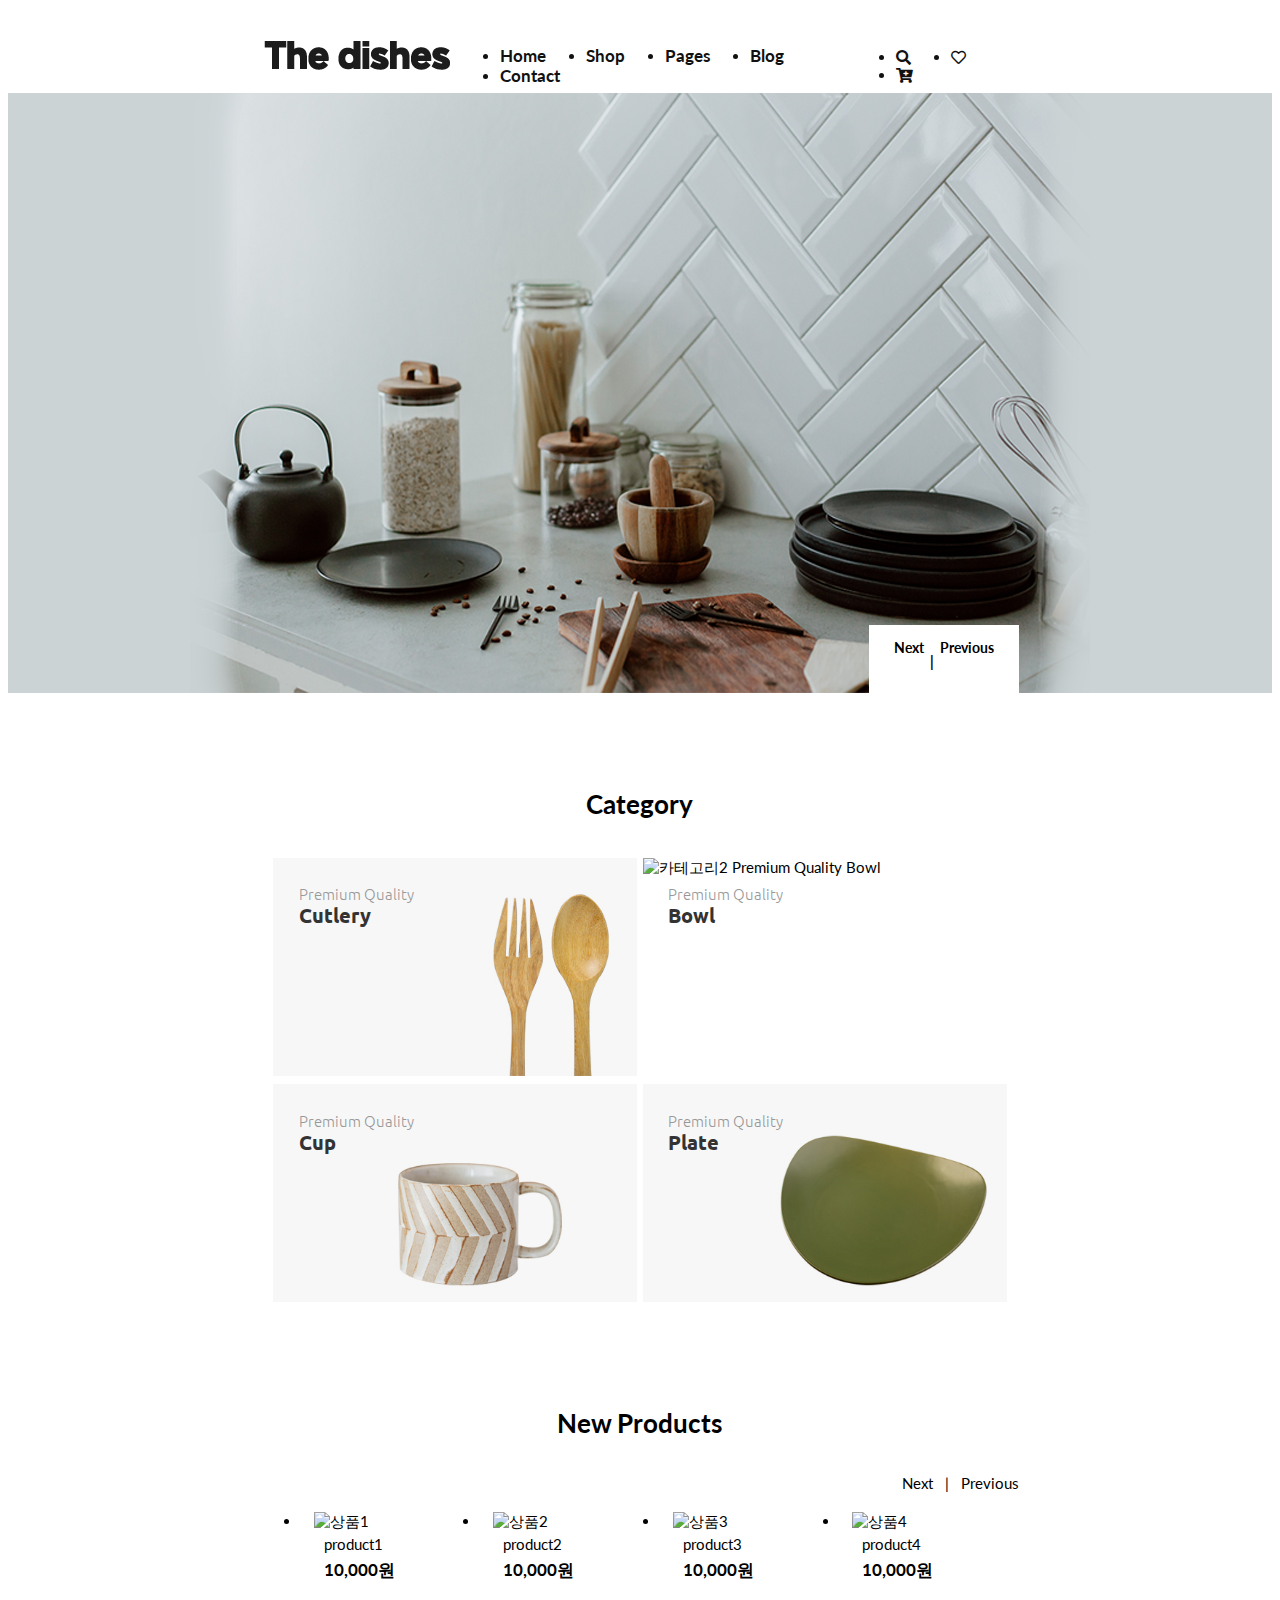
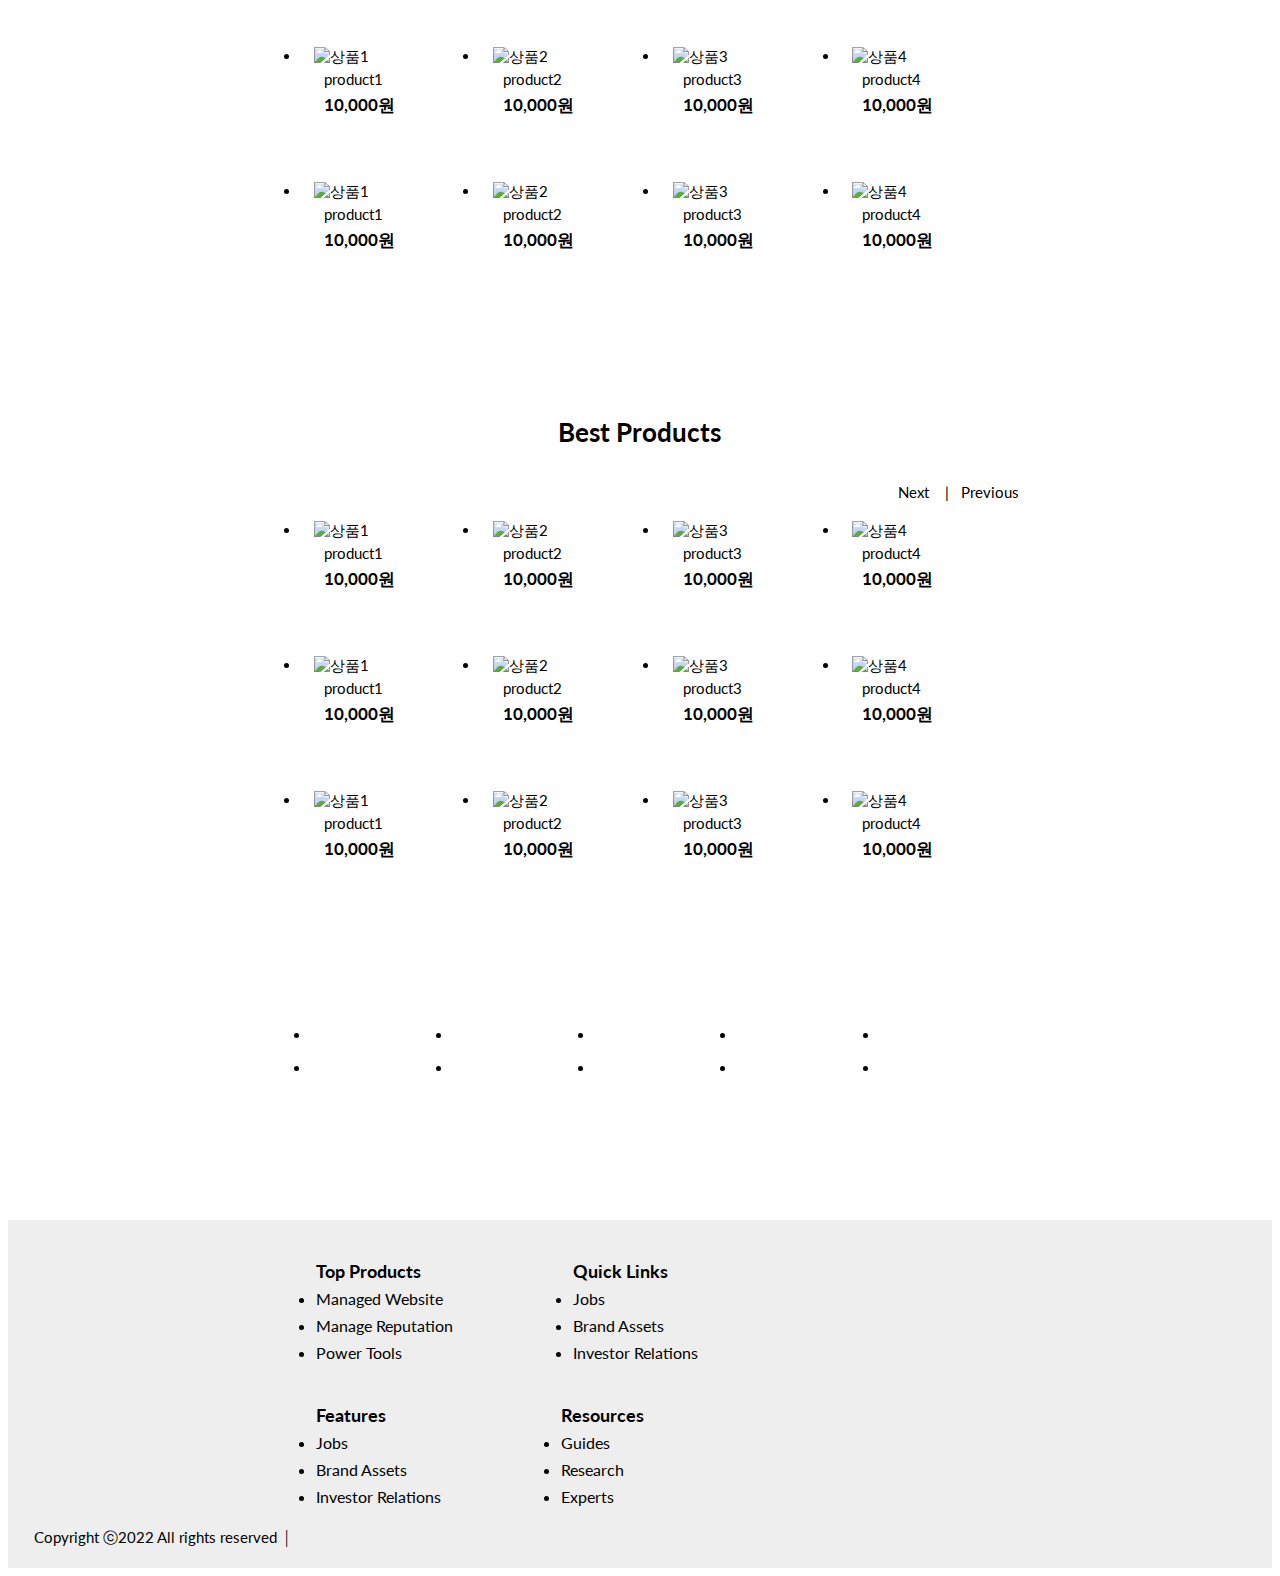
==== index.html @ d3e46806 "[22.03.15] index 페이지 display grid -> flex 변경 등" ====
<!DOCTYPE html>
<html lang="ko">

<head>
    <meta charset="UTF-8">
    <meta http-equiv="X-UA-Compatible" content="IE=edge">
    <meta name="viewport" content="width=device-width, initial-scale=1.0">
    <title>The dishes Mall</title>

    <!-- reset css -->
    <link rel="stylesheet" href="https://cdn.jsdelivr.net/npm/reset-css@5.0.1/reset.min.css">

    <!-- fontawesome -->
    <link rel="stylesheet" href="https://cdnjs.cloudflare.com/ajax/libs/font-awesome/5.8.2/css/all.min.css">

    <!-- custom css -->
    <link rel="stylesheet" href="/main.css">

</head>

<body>
    <div class="wrap">
        <!-- header -->
        <header>
            <div class="inner-header">
                <h1 class="logo">
                    <a href="#">
                        <img src="/image/Title_ex.png" alt="메인 로고 이미지">
                    </a>
                </h1>

                <!-- 메인 네비게이션바 -->
                <nav class="gnb">
                    <ul>
                        <li><a href="#">Home</a></li>
                        <li><a href="#">Shop</a></li>
                        <li><a href="#">Pages</a></li>
                        <li><a href="#">Blog</a></li>
                        <li><a href="#">Contact</a></li>
                    </ul>
                </nav>

                <!-- 검색/찜/장바구니 -->
                <nav class="tnb">
                    <ul>
                        <li>
                            <form action="/search" class="searchss">
                                <label>
                                    <span class="lnr lnr-magnifier"></span>
                                    <input type="text" placeholder="검색어를 입력하세요" id="search">
                                    <i class="fas fa-search"></i>
                                </label>
                            </form>
                        </li>
                        <li><a href="#"><i class="far fa-heart"></i></a></li>
                        <li><a href="#"><i class="fas fa-cart-plus"></i></a></li>
                    </ul>
                </nav>
            </div>
        </header>
        <!-- //header -->

        <!-- section content container -->
        <section class="container">

            <!-- section content > main banner -->
            <!-- 메인 배너 자리 -->
            <section id="main-banner-container">
                <div class="main-banner-img">
                    <a href="#">
                        <img src="./image/banner1.png" alt="메인배너이미지1">
                        <div class="banner-text">
                            <p>Green Spring</p>
                        </div>
                    </a>
                </div>
                <div class="main-banner-img">
                    <a href="#">
                        <img src="./image/banner2.png" alt="메인배너이미지2">
                        <div class="banner-text">
                            <p>부엌 정리</p>
                        </div>
                    </a>
                </div>
                <div class="click-next-pre">
                    <a href="#">Next</a>
                    <p>&nbsp;&nbsp;|&nbsp;&nbsp;</p>
                    <a href="#">Previous</a>
                </div>
            </section>
            <!-- //section content > main banner -->



            <!-- section content > category -->
            <!-- 카테고리 이미지 영역 -->
            <section id="category" class="common-style">
                <div class="section-title">Category</div>
                <div class="products">
                    <a href="#" class="category-link one">
                        <img src="/image/Cate_Cutlery.jpg" alt="카테고리1 Premium Quality Cutlery">
                        <div class="box-info">
                            <span class="pq-text">Premium Quality</span>
                            <span class="category-nm">Cutlery</span>
                        </div>
                    </a>
                    <a href="#" class="category-link two">
                        <img src="/image/Cate_bowl.jpg" alt="카테고리2 Premium Quality Bowl">
                        <div class="box-info">
                            <span class="pq-text">Premium Quality</span>
                            <span class="category-nm">Bowl</span>
                        </div>
                    </a>
                    <a href="#" class="category-link three">
                        <img src="/image/Cate_Cup.jpg" alt="카테고리3 Premium Quality Cup">
                        <div class="box-info">
                            <span class="pq-text">Premium Quality</span>
                            <span class="category-nm">Cup</span>
                        </div>
                    </a>
                    <a href="#" class="category-link four">
                        <img src="/image/Cate_Plate.jpg" alt="카테고리4 Premium Quality Plate">
                        <div class="box-info">
                            <span class="pq-text">Premium Quality</span>
                            <span class="category-nm">Plate</span>
                        </div>
                    </a>
                </div>
            </section>
            <!-- //section content > category -->


            <!-- section content > new product -->
            <!-- 새 상품 정렬 (4개상품 한 줄로 노출) -->
            <section id="new-products" class="common-style product-list-section">
                <div class="section-title">New Products</div>
                <div class="click-more">
                    <a href="#">Next</a>&ensp; | &ensp;<a href="#">Previous</a>
                </div>
                <ul class="products-list">
                    <li class="product">
                        <a href="#">
                            <img src="http://via.placeholder.com/230" alt="상품1">
                            <div class="box-info">
                                <span class="pd_nm">product1</span>
                                <span class="pd_price">10,000원</span>
                            </div>
                        </a>
                    </li>
                    <li class="product">
                        <a href="#">
                            <img src="http://via.placeholder.com/230" alt="상품2">
                            <div class="box-info">
                                <span class="pd_nm" class="pd_nm">product2</span>
                                <span class="pd_price">10,000원</span>
                            </div>
                        </a>
                    </li>
                    <li class="product">
                        <a href="#">
                            <img src="http://via.placeholder.com/230" alt="상품3">
                            <div class="box-info">
                                <span class="pd_nm">product3</span>
                                <span class="pd_price">10,000원</span>
                            </div>
                        </a>
                    </li>
                    <li class="product">
                        <a href="#">
                            <img src="http://via.placeholder.com/230" alt="상품4">
                            <div class="box-info">
                                <span class="pd_nm">product4</span>
                                <span class="pd_price">10,000원</span>
                            </div>
                        </a>
                    </li>
                    <li class="product">
                        <a href="#">
                            <img src="http://via.placeholder.com/230" alt="상품1">
                            <div class="box-info">
                                <span class="pd_nm">product1</span>
                                <span class="pd_price">10,000원</span>
                            </div>
                        </a>
                    </li>
                    <li class="product">
                        <a href="#">
                            <img src="http://via.placeholder.com/230" alt="상품2">
                            <div class="box-info">
                                <span class="pd_nm" class="pd_nm">product2</span>
                                <span class="pd_price">10,000원</span>
                            </div>
                        </a>
                    </li>
                    <li class="product">
                        <a href="#">
                            <img src="http://via.placeholder.com/230" alt="상품3">
                            <div class="box-info">
                                <span class="pd_nm">product3</span>
                                <span class="pd_price">10,000원</span>
                            </div>
                        </a>
                    </li>
                    <li class="product">
                        <a href="#">
                            <img src="http://via.placeholder.com/230" alt="상품4">
                            <div class="box-info">
                                <span class="pd_nm">product4</span>
                                <span class="pd_price">10,000원</span>
                            </div>
                        </a>
                    </li>
                    <li class="product">
                        <a href="#">
                            <img src="http://via.placeholder.com/230" alt="상품1">
                            <div class="box-info">
                                <span class="pd_nm">product1</span>
                                <span class="pd_price">10,000원</span>
                            </div>
                        </a>
                    </li>
                    <li class="product">
                        <a href="#">
                            <img src="http://via.placeholder.com/230" alt="상품2">
                            <div class="box-info">
                                <span class="pd_nm" class="pd_nm">product2</span>
                                <span class="pd_price">10,000원</span>
                            </div>
                        </a>
                    </li>
                    <li class="product">
                        <a href="#">
                            <img src="http://via.placeholder.com/230" alt="상품3">
                            <div class="box-info">
                                <span class="pd_nm">product3</span>
                                <span class="pd_price">10,000원</span>
                            </div>
                        </a>
                    </li>
                    <li class="product">
                        <a href="#">
                            <img src="http://via.placeholder.com/230" alt="상품4">
                            <div class="box-info">
                                <span class="pd_nm">product4</span>
                                <span class="pd_price">10,000원</span>
                            </div>
                        </a>
                    </li>
                </ul>
            </section>
            <!-- //section content > new product -->


            <!-- section content > best product -->
            <!-- 베스트 상품 정렬 (8개 상품 2줄로 노출) -->
            <section id="best-products" class="common-style product-list-section">
                <div class="section-title">Best Products</div>
                <div class="click-more">
                    <a href="#">Next</a> &ensp; | &ensp;<a href="#">Previous</a>
                </div>
                <ul class="products-list">
                    <li class="product">
                        <a href="#">
                            <img src="http://via.placeholder.com/230" alt="상품1">
                            <div class="box-info">
                                <span class="pd_nm">product1</span>
                                <span class="pd_price">10,000원</span>
                            </div>
                        </a>
                    </li>
                    <li class="product">
                        <a href="#">
                            <img src="http://via.placeholder.com/230" alt="상품2">
                            <div class="box-info">
                                <span class="pd_nm" class="pd_nm">product2</span>
                                <span class="pd_price">10,000원</span>
                            </div>
                        </a>
                    </li>
                    <li class="product">
                        <a href="#">
                            <img src="http://via.placeholder.com/230" alt="상품3">
                            <div class="box-info">
                                <span class="pd_nm">product3</span>
                                <span class="pd_price">10,000원</span>
                            </div>
                        </a>
                    </li>
                    <li class="product">
                        <a href="#">
                            <img src="http://via.placeholder.com/230" alt="상품4">
                            <div class="box-info">
                                <span class="pd_nm">product4</span>
                                <span class="pd_price">10,000원</span>
                            </div>
                        </a>
                    </li>
                    <li class="product">
                        <a href="#">
                            <img src="http://via.placeholder.com/230" alt="상품1">
                            <div class="box-info">
                                <span class="pd_nm">product1</span>
                                <span class="pd_price">10,000원</span>
                            </div>
                        </a>
                    </li>
                    <li class="product">
                        <a href="#">
                            <img src="http://via.placeholder.com/230" alt="상품2">
                            <div class="box-info">
                                <span class="pd_nm" class="pd_nm">product2</span>
                                <span class="pd_price">10,000원</span>
                            </div>
                        </a>
                    </li>
                    <li class="product">
                        <a href="#">
                            <img src="http://via.placeholder.com/230" alt="상품3">
                            <div class="box-info">
                                <span class="pd_nm">product3</span>
                                <span class="pd_price">10,000원</span>
                            </div>
                        </a>
                    </li>
                    <li class="product">
                        <a href="#">
                            <img src="http://via.placeholder.com/230" alt="상품4">
                            <div class="box-info">
                                <span class="pd_nm">product4</span>
                                <span class="pd_price">10,000원</span>
                            </div>
                        </a>
                    </li>
                    <li class="product">
                        <a href="#">
                            <img src="http://via.placeholder.com/230" alt="상품1">
                            <div class="box-info">
                                <span class="pd_nm">product1</span>
                                <span class="pd_price">10,000원</span>
                            </div>
                        </a>
                    </li>
                    <li class="product">
                        <a href="#">
                            <img src="http://via.placeholder.com/230" alt="상품2">
                            <div class="box-info">
                                <span class="pd_nm" class="pd_nm">product2</span>
                                <span class="pd_price">10,000원</span>
                            </div>
                        </a>
                    </li>
                    <li class="product">
                        <a href="#">
                            <img src="http://via.placeholder.com/230" alt="상품3">
                            <div class="box-info">
                                <span class="pd_nm">product3</span>
                                <span class="pd_price">10,000원</span>
                            </div>
                        </a>
                    </li>
                    <li class="product">
                        <a href="#">
                            <img src="http://via.placeholder.com/230" alt="상품4">
                            <div class="box-info">
                                <span class="pd_nm">product4</span>
                                <span class="pd_price">10,000원</span>
                            </div>
                        </a>
                    </li>
                </ul>
            </section>
            <!-- //section content > best product -->


            <!-- section content > labels -->
            <section id="labels" class="common-style">

                <ul>
                    <li><img src="http://via.placeholder.com/150" alt=""></li>
                    <li><img src="http://via.placeholder.com/150" alt=""></li>
                    <li><img src="http://via.placeholder.com/150" alt=""></li>
                    <li><img src="http://via.placeholder.com/150" alt=""></li>
                    <li><img src="http://via.placeholder.com/150" alt=""></li>
                    <li><img src="http://via.placeholder.com/150" alt=""></li>
                    <li><img src="http://via.placeholder.com/150" alt=""></li>
                    <li><img src="http://via.placeholder.com/150" alt=""></li>
                    <li><img src="http://via.placeholder.com/150" alt=""></li>
                    <li><img src="http://via.placeholder.com/150" alt=""></li>
                </ul>
            </section>
            <!-- //section content > labels -->
        </section>
        <!-- //section content container -->


        

        <!-- footer -->
        <footer>
            <div id="site-map">
                <ul>
                    Top Products
                    <li>Managed Website</li>
                    <li>Manage Reputation</li>
                    <li>Power Tools</li>
                </ul>
                <ul>
                    Quick Links
                    <li>Jobs</li>
                    <li>Brand Assets</li>
                    <li>Investor Relations</li>
                </ul>
                <ul>
                    Features
                    <li>Jobs</li>
                    <li>Brand Assets</li>
                    <li>Investor Relations</li>
                </ul>
                <ul>
                    Resources
                    <li>Guides</li>
                    <li>Research</li>
                    <li>Experts</li>
                </ul>
            </div>
            <div id="copyright">
                <div>Copyright ⓒ2022 All rights reserved │ </div>
            </div>
        </footer>
        <!-- //footer -->
    </div>
</body>

</html>
---- main.css ----
/* 웹 폰트 로딩 */
@import url('https://fonts.googleapis.com/css2?family=Lato:ital,wght@0,100;0,300;0,400;0,700;0,900;1,400;1,700;1,900&family=Noto+Sans+KR:wght@100;300;400;500;700;900&family=Ubuntu:ital,wght@0,300;0,400;0,500;0,700;1,300;1,400;1,500;1,700&display=swap');

/* reset */
a {
    color: inherit;
    text-decoration: none;
}

button,
input {
    outline: none;
    border: none;
}

/* common */
.clearfix::after {
    content: "";
    display: block;
    clear: both;
}

.wrap {
    font-size: 15px;
    font-family: 'Lato', sans-serif;
}

.en {
    font-family: 'Lato', sans-serif;
}

br.mo {
    display: none;
}

.hide {
    display: none !important;
}

/* ============== header ============= */
header {
    width: 100%;
    height: 60px;
    position: fixed;
    z-index: 10;
    padding-top: 20px;
    background: #fff;
    display: flex;
    /* background: orange; */

}

header .inner-header {
    display: flex;
    width: 60%;
    height: 60px;
    margin: 0 auto;
    align-items: center;
    justify-content: space-between;
    color: #111;
    /* background: pink; */
}


/* 네비게이션 정렬 */
header .inner-header nav ul {
    align-items: center;
}

header .inner-header nav ul li {
    float: left;
    margin-right: 40px;
}

/* 메인 네비게이션 마우스 호버 효과 */
/* 투명도 80% */
header .inner-header .gnb li a:hover {
    opacity: 0.65;
    /* color: rgb(6, 121, 35); */
}

header .inner-header .gnb {
    /* background: greenyellow; */
    margin-left: 10px;
}

header .inner-header .gnb li a {
    display: block;
    font-weight: 700;
    font-size: 1.1em;
}

/* 돋보기아이콘 클릭 시 실행 */
header .inner-header .tnb .search {
    border: #ddd solid 0.8px;
    border-radius: 15px;
    padding: 5px 10px;
    background: #fff;


}

/* 돋보기아이콘 클릭 시 display: block */
#search {
    background: transparent;
    display: none;
}

/* ============ header fin ============ */



/* ============ contents✅ ============ */

/* ------- contents > main banner✅ ------- */
section#main-banner-container {
    position: relative;
    width: 100%;
    /* 전체 크기를 화면 크기와 동일하게 맞추기 */
    height: 600px;
    /* 높이 고정 */
    overflow: hidden;
    /* 나머지 부분 숨기기 */
    margin: 0 auto;
    padding-top: 100px;
    display: block;
}

section#main-banner-container .main-banner-img {
    position: absolute;
    /* 화면 감소시 이미지 크기는 right, left 포지션값에 의해 결정된다. */
    /* 포지션값을 -200% 시킴으로써 화면이 줄어들어도 이미지 크기가 감소하는 right, left 값이 되지 않음 */
    top: 0;
    right: -200%;
    bottom: 0;
    left: -200%;
    margin-top: 85px;
}

section#main-banner-container .main-banner-img a img {
    display: block;
    margin: 0 auto;
    max-width: 100%;
    max-height: 100%;

}

/* main banner text Style */
/* 메인 배너 텍스트 스타일 */
section#main-banner-container .main-banner-img a .banner-text {
    position: absolute;
    width: 50%;
    height: 100px;
    left: 20vh;
    bottom: 10vh;
    z-index: 100;
}

/* next \ previous Style */
section#main-banner-container .click-next-pre {
    position: absolute;
    display: flex;
    bottom: 0;
    right: 20%;
    font-weight: 700;
    margin: 0 auto;
    font-size: 0.9em;
    padding: 15px 25px 25px;
    background: #fff;

}

/* ------- contents > main banner fin ------- */


/* ------- content common style✅ ------- */

section.common-style {
    width: 60%;
    max-width: 1008px;
    margin: 0 auto;
}

/* 각 섹션 텍스트 타이틀 스타일 */
section .section-title {
    font-size: 1.7em;
    font-weight: 700;
    margin: 9vh 0 4vh 0;
    text-align: center;
}


/* ------- contents > category✅ ------- */
/* 카테고리 섹션 디자인 */

section#category {
    margin: 0 auto;
}


/* 카테고리 섹션 이미지 정렬 */
section#category .products {
    margin-bottom: 100px;
    display: flex;
    flex-wrap: wrap;
    justify-content: center;
    /* display: grid;
    grid-template-columns: repeat(2, 1fr);
    grid-gap: 0.5rem; */
}

/* 카테고리 이미지 영역 */
section#category .products .category-link {
    width: 48%;
    margin: 0.2vw;
    /* background: rgb(249, 249, 249); */
    position: relative;
}

section#category .products .category-link img {
    width: 100%;
}

/* 카테고리 부가 텍스트 영역 */
section#category .products .category-link .box-info .pq-text {
    display: block;
    position: absolute;
    top: 2vw;
    left: 2vw;
    margin-bottom: 10px;
    font-weight: 300;
    color: #999;
    font-family: 'Ubuntu', sans-serif;

}

/* 카테고리 이름 영역 */
section#category .products .category-link .box-info .category-nm {
    display: block;
    position: absolute;
    top: 3.5vw;
    left: 2vw;
    font-size: 1.3em;
    margin-bottom: 10px;
    font-weight: 700;
    color: #333;
    font-family: 'Ubuntu', sans-serif;
}


/* ------- contents > category fin ------- */



/* ------- contents > new products✅ best products✅ ------- */

/* next|previous 텍스트 버튼 스타일 */
section .click-more {
    margin-bottom: 20px;
    text-align: end;
}

section .products-list {
    /* display: grid;
    grid-template-columns: repeat(4, 1fr);
    grid-auto-rows: minmax(20em, auto);
    grid-gap: 1rem;
    justify-items: center;
    align-content: space-between; */
    display: flex;
    flex-wrap: wrap;
    margin-bottom: 100px;
}

/* 상품 배열 스타일 */
section .products-list .product {
    width: 25%;
    position: relative;
    margin-bottom: 5vw;
    /* background: #ddd; */
    box-sizing: border-box;
    padding-left: 1vw;
    padding-right: 1vw;
    /* margin-right: 10px; */
    /* text-align: center; */
}

section .products-list .product a img {
    width: 100%;
}

section .products-list .product a .box-info {
    line-height: 1.7em;
    padding-left: 10px;
}

section .products-list .product a .box-info .pd_nm {
    text-align: start;
    display: block;
    /* font-weight: 600; */
}

section .products-list .product a .box-info .pd_price {
    text-align: start;
    font-weight: 700;
    font-size: 1.1em;
}



/* ------- contents > new products / best products fin ------- */



/* ------- contents > labels✅ ------- */

section#labels ul {
    display: flex;
    flex-wrap: wrap;
    justify-content: center;
}

section#labels ul li {
    width: 18%;
    margin: 0 0.5vw 1.2vw;
    text-align: center;

}

/* footer와의 간격 */
section#labels ul li:last-child {
    margin-bottom: 10vw;
}

/* 이미지 사이즈 조절 */
section#labels ul li img {
    width: 100%;
    max-width: 150px; /* 150px 이상으로 커지지 않도록 함 */
}



/* ------- contents > labels fin ------- */


/* =============== contents fin ============== */



/* =============== footer✅ =============== */
footer {
    clear: both;
    padding: 20px 2vw;
    background: #eee;
    text-align: left;
}
footer #site-map {
    margin: 0 auto 10vw;
    width: 60%;
}

footer #site-map ul {
    float: left;
    font-size: 1.2em;
    font-weight: 700;
    line-height: 1.5em;
    margin-right: 80px;
}

footer #site-map ul li {
    cursor: pointer;
    font-size: 0.9em;
    font-weight: normal;
}

footer #copyright {
    clear: both;
}

/* =============== footer fin =============== */
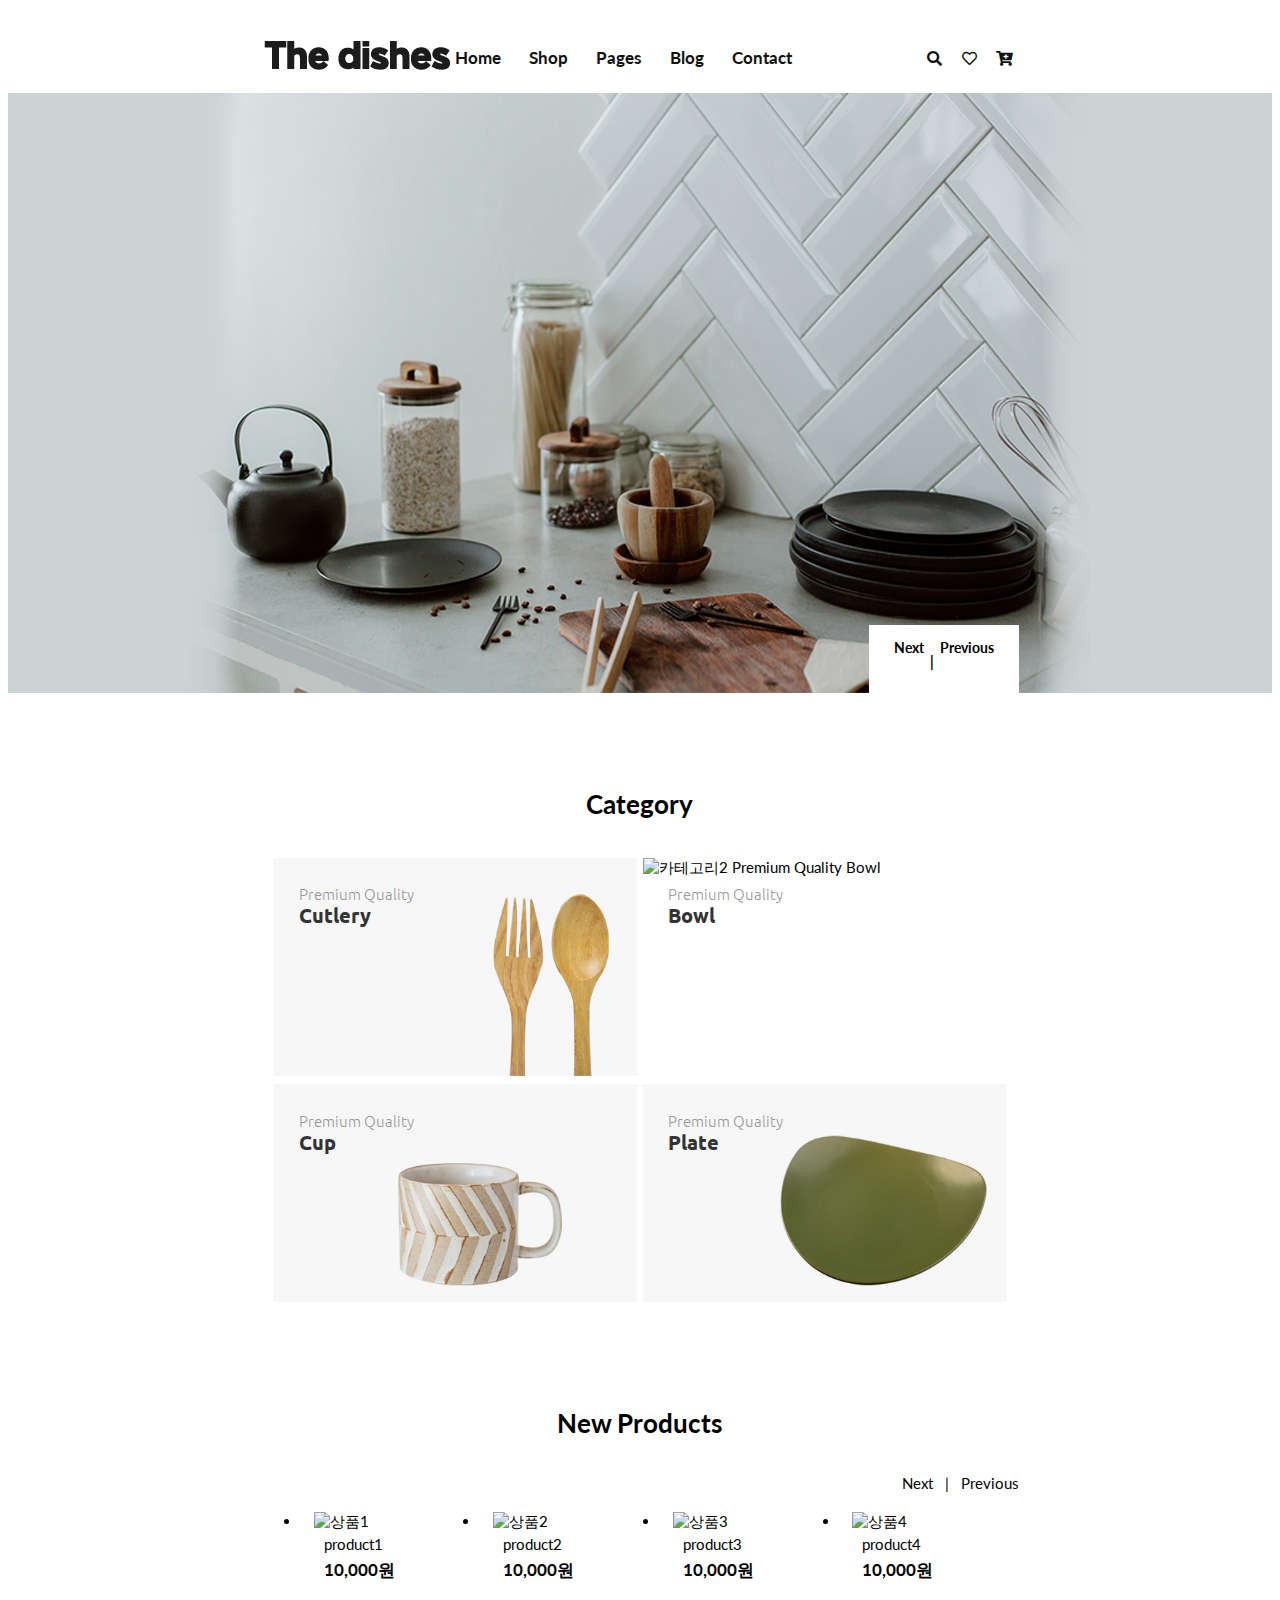
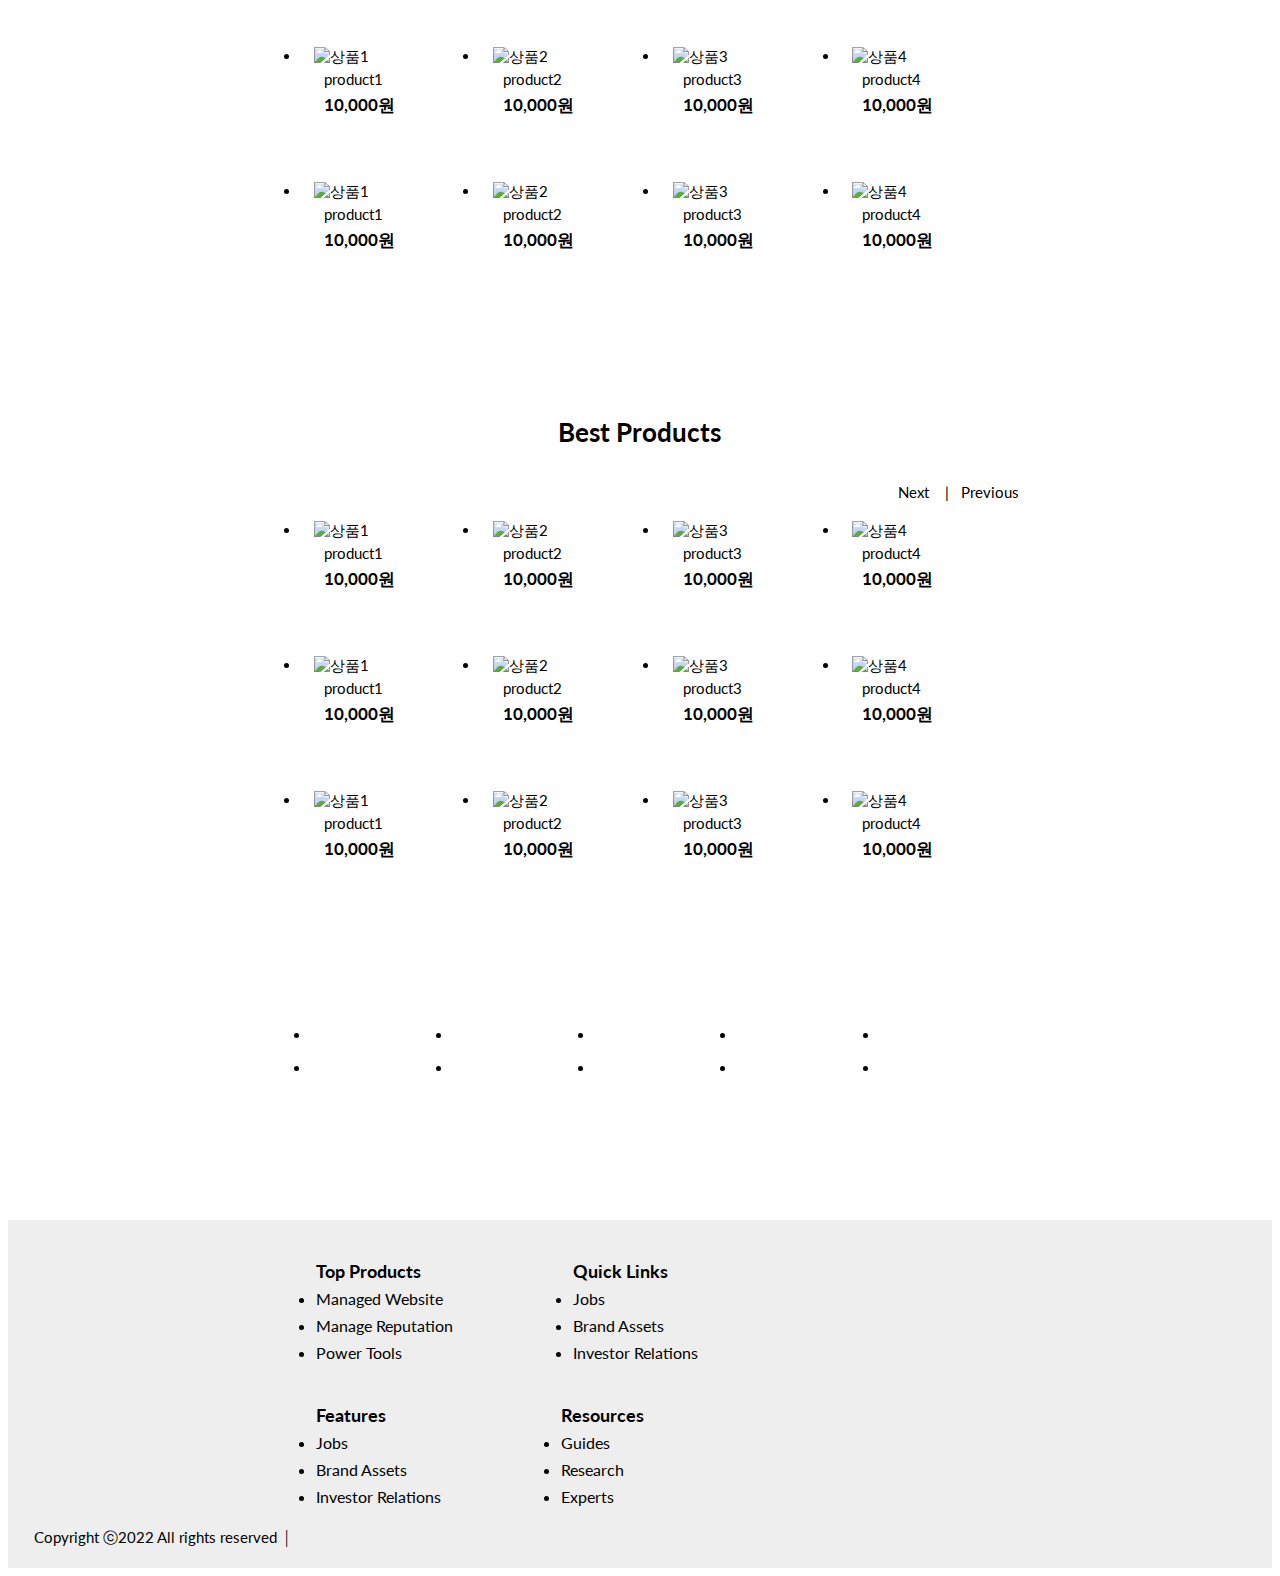
==== commit 043eb044: "[22.03.19] 네비게이션바 html 수정" ====
--- a/index.html
+++ b/index.html
@@ -31,29 +31,26 @@
 
                 <!-- 메인 네비게이션바 -->
                 <nav class="gnb">
-                    <ul>
-                        <li><a href="#">Home</a></li>
-                        <li><a href="#">Shop</a></li>
-                        <li><a href="#">Pages</a></li>
-                        <li><a href="#">Blog</a></li>
-                        <li><a href="#">Contact</a></li>
-                    </ul>
+                    <a href="#">Home</a>
+                    <a href="#">Shop</a>
+                    <a href="#">Pages</a>
+                    <a href="#">Blog</a>
+                    <a href="#">Contact</a>
                 </nav>
 
                 <!-- 검색/찜/장바구니 -->
                 <nav class="tnb">
-                    <ul>
-                        <li>
-                            <form action="/search" class="searchss">
-                                <label>
-                                    <span class="lnr lnr-magnifier"></span>
-                                    <input type="text" placeholder="검색어를 입력하세요" id="search">
-                                    <i class="fas fa-search"></i>
-                                </label>
-                            </form>
-                        </li>
-                        <li><a href="#"><i class="far fa-heart"></i></a></li>
-                        <li><a href="#"><i class="fas fa-cart-plus"></i></a></li>
+                    <a href="#">
+                        <i class="fas fa-search"></i>
+                        <form action="/search" class="searchss">
+                            <label>
+                                <span class="lnr lnr-magnifier"></span>
+                                <input type="text" placeholder="검색어를 입력하세요" id="search">
+                            </label>
+                        </form>
+                    </a>
+                    <a href="#"><i class="far fa-heart"></i></a>
+                    <a href="#"><i class="fas fa-cart-plus"></i></a>
                     </ul>
                 </nav>
             </div>
@@ -70,7 +67,7 @@
                     <a href="#">
                         <img src="./image/banner1.png" alt="메인배너이미지1">
                         <div class="banner-text">
-                            <p>Green Spring</p>
+                            <p>banner title1</p>
                         </div>
                     </a>
                 </div>
@@ -78,7 +75,7 @@
                     <a href="#">
                         <img src="./image/banner2.png" alt="메인배너이미지2">
                         <div class="banner-text">
-                            <p>부엌 정리</p>
+                            <p>banner title2</p>
                         </div>
                     </a>
                 </div>
--- a/main.css
+++ b/main.css
@@ -63,14 +63,6 @@
 
 
 /* 네비게이션 정렬 */
-header .inner-header nav ul {
-    align-items: center;
-}
-
-header .inner-header nav ul li {
-    float: left;
-    margin-right: 40px;
-}
 
 /* 메인 네비게이션 마우스 호버 효과 */
 /* 투명도 80% */
@@ -81,13 +73,23 @@
 
 header .inner-header .gnb {
     /* background: greenyellow; */
-    margin-left: 10px;
-}
-
-header .inner-header .gnb li a {
-    display: block;
+    margin-right: 8vw;
+    display: flex;
+}
+
+header .inner-header .gnb a {
     font-weight: 700;
     font-size: 1.1em;
+    margin-right: 2.2vw;
+}
+
+/* 우측 검색/찜/장바구니 배열 */
+header .inner-header .tnb {
+    display: flex;
+}
+
+header .inner-header .tnb a {
+    margin-right: 1.5vw;
 }
 
 /* 돋보기아이콘 클릭 시 실행 */
@@ -343,6 +345,9 @@
 /* ------- contents > labels fin ------- */
 
 
+
+
+
 /* =============== contents fin ============== */
 
 
@@ -377,4 +382,13 @@
     clear: both;
 }
 
-/* =============== footer fin =============== */+/* =============== footer fin =============== */
+
+
+/* ==================== products_page style ========================= */
+
+#products {
+    padding-top: 100px;
+}
+
+/* ==================== products_page style fin ========================= */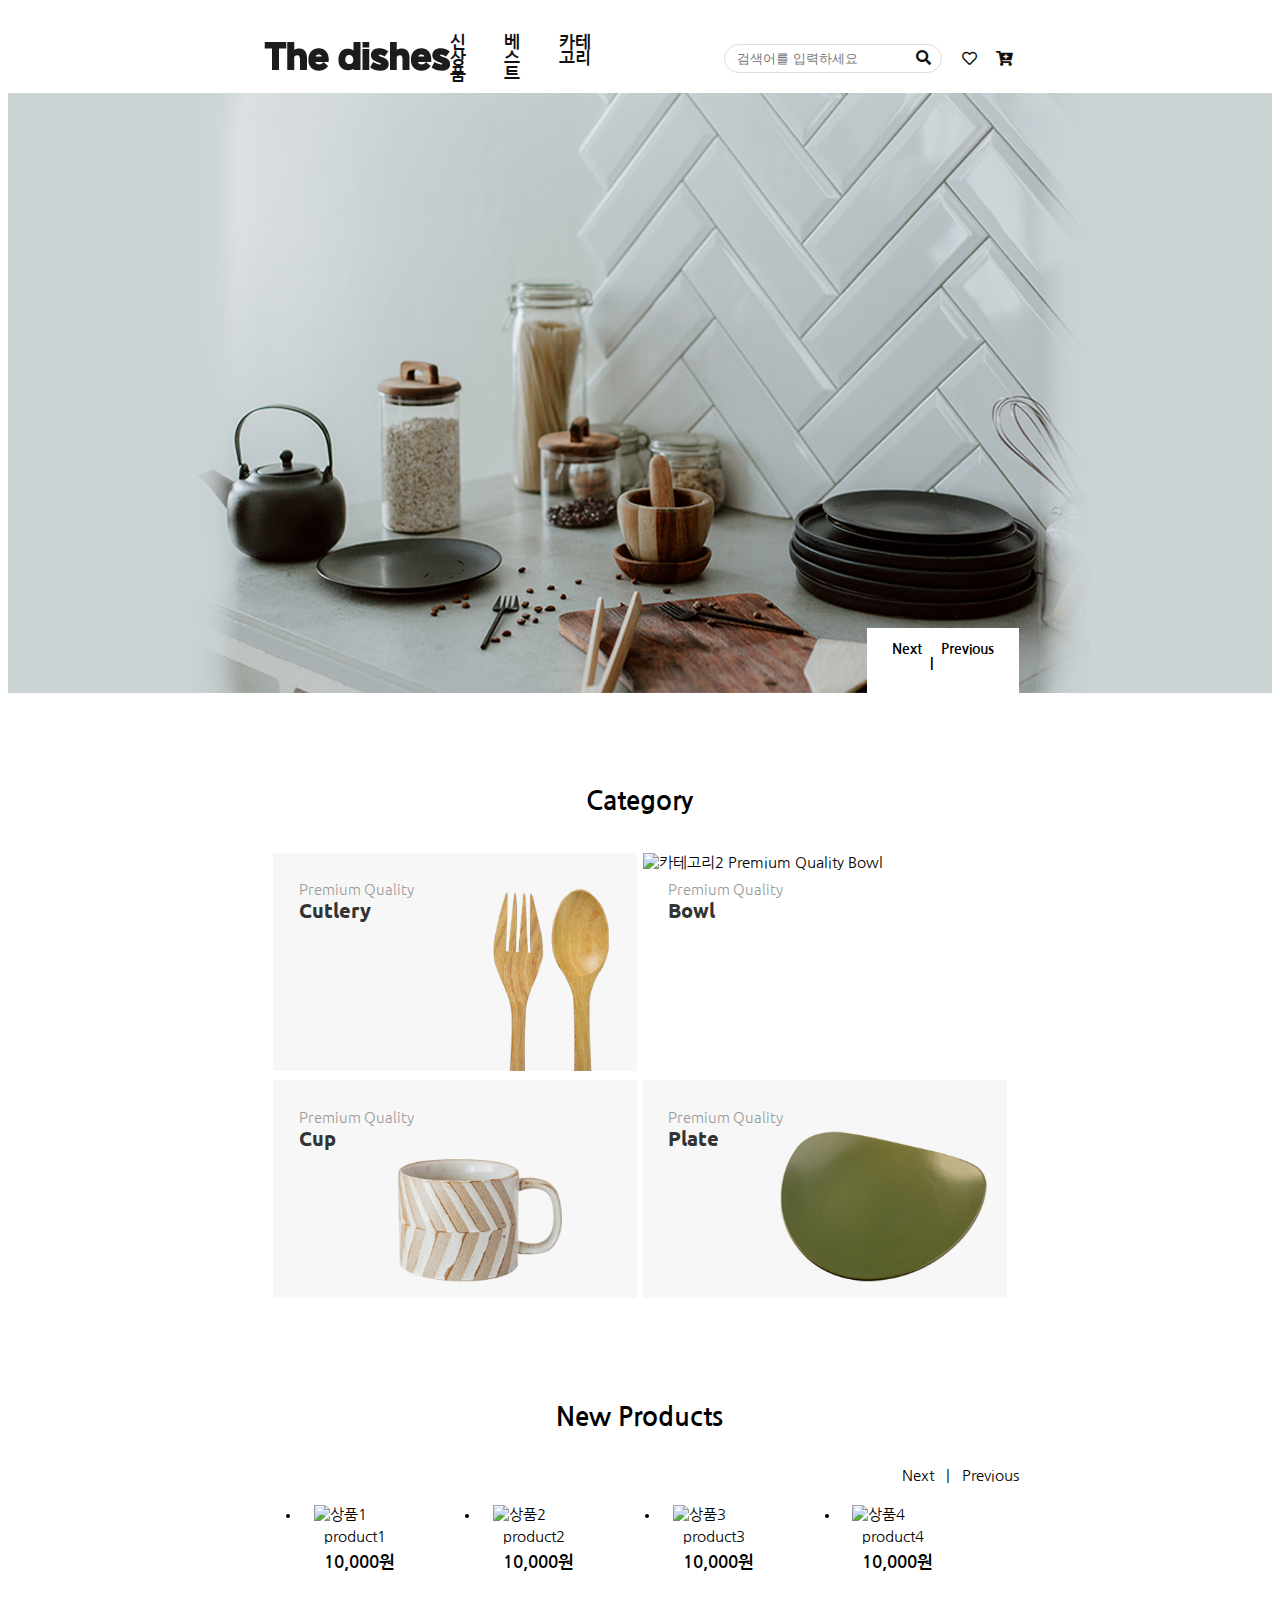
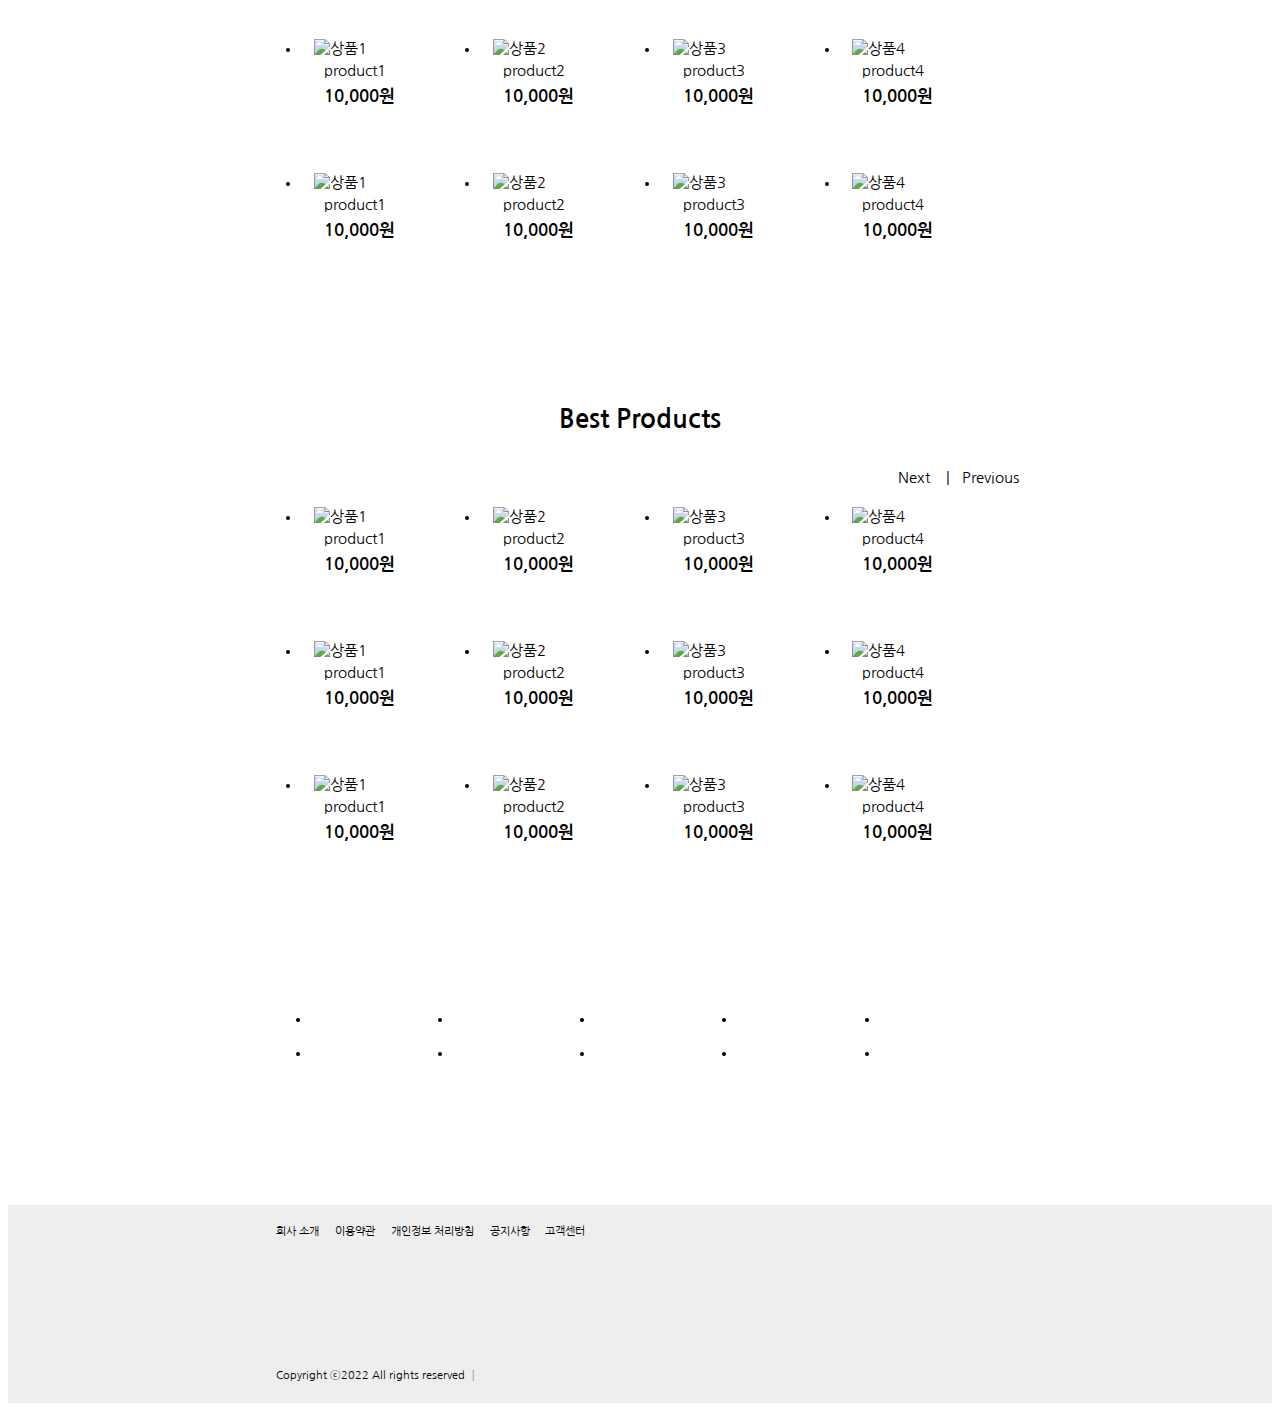
==== commit e72a9e7e: "[22.03.22] 메뉴, 검색 창 스타일, footer정리 / 한글로 변경" ====
--- a/index.html
+++ b/index.html
@@ -31,21 +31,19 @@
 
                 <!-- 메인 네비게이션바 -->
                 <nav class="gnb">
-                    <a href="#">Home</a>
-                    <a href="#">Shop</a>
-                    <a href="#">Pages</a>
-                    <a href="#">Blog</a>
-                    <a href="#">Contact</a>
+                    <a href="#">신상품</a>
+                    <a href="#">베스트</a>
+                    <a href="#">카테고리</a>
                 </nav>
 
                 <!-- 검색/찜/장바구니 -->
                 <nav class="tnb">
                     <a href="#">
-                        <i class="fas fa-search"></i>
-                        <form action="/search" class="searchss">
+                        <form action="/search" class="search">
                             <label>
                                 <span class="lnr lnr-magnifier"></span>
                                 <input type="text" placeholder="검색어를 입력하세요" id="search">
+                                <i class="fas fa-search"></i>
                             </label>
                         </form>
                     </a>
@@ -395,30 +393,13 @@
         <!-- footer -->
         <footer>
             <div id="site-map">
-                <ul>
-                    Top Products
-                    <li>Managed Website</li>
-                    <li>Manage Reputation</li>
-                    <li>Power Tools</li>
-                </ul>
-                <ul>
-                    Quick Links
-                    <li>Jobs</li>
-                    <li>Brand Assets</li>
-                    <li>Investor Relations</li>
-                </ul>
-                <ul>
-                    Features
-                    <li>Jobs</li>
-                    <li>Brand Assets</li>
-                    <li>Investor Relations</li>
-                </ul>
-                <ul>
-                    Resources
-                    <li>Guides</li>
-                    <li>Research</li>
-                    <li>Experts</li>
-                </ul>
+                <div>
+                    <span>회사 소개</span>
+                    <span>이용약관</span>
+                    <span>개인정보 처리방침</span>
+                    <span>공지사항</span>
+                    <span>고객센터</span>
+                </div>
             </div>
             <div id="copyright">
                 <div>Copyright ⓒ2022 All rights reserved │ </div>
--- a/main.css
+++ b/main.css
@@ -1,5 +1,5 @@
 /* 웹 폰트 로딩 */
-@import url('https://fonts.googleapis.com/css2?family=Lato:ital,wght@0,100;0,300;0,400;0,700;0,900;1,400;1,700;1,900&family=Noto+Sans+KR:wght@100;300;400;500;700;900&family=Ubuntu:ital,wght@0,300;0,400;0,500;0,700;1,300;1,400;1,500;1,700&display=swap');
+@import url('https://fonts.googleapis.com/css2?family=Lato:ital,wght@0,100;0,300;0,400;0,700;0,900;1,400;1,700;1,900&family=Nanum+Gothic:wght@400;700;800&family=Noto+Sans+KR:wght@100;300;400;500;700;900&family=Ubuntu:ital,wght@0,300;0,400;0,500;0,700;1,300;1,400;1,500;1,700&display=swap');
 
 /* reset */
 a {
@@ -22,7 +22,7 @@
 
 .wrap {
     font-size: 15px;
-    font-family: 'Lato', sans-serif;
+    font-family: 'Nanum Gothic', 'Noto Sans KR', 'Lato', sans-serif;
 }
 
 .en {
@@ -86,27 +86,31 @@
 /* 우측 검색/찜/장바구니 배열 */
 header .inner-header .tnb {
     display: flex;
+    align-items: center;
 }
 
 header .inner-header .tnb a {
     margin-right: 1.5vw;
 }
 
-/* 돋보기아이콘 클릭 시 실행 */
+
+/* 검색창 디자인 */
 header .inner-header .tnb .search {
     border: #ddd solid 0.8px;
     border-radius: 15px;
     padding: 5px 10px;
     background: #fff;
-
-
-}
-
-/* 돋보기아이콘 클릭 시 display: block */
+}
+
+header .inner-header .tnb .search label {
+    display: flex;
+}
+
 #search {
     background: transparent;
-    display: none;
-}
+    display: block;
+}
+
 
 /* ============ header fin ============ */
 
@@ -354,32 +358,26 @@
 
 /* =============== footer✅ =============== */
 footer {
-    clear: both;
     padding: 20px 2vw;
     background: #eee;
     text-align: left;
+    font-size: 0.7em;
+    font-weight: normal;
 }
 footer #site-map {
     margin: 0 auto 10vw;
     width: 60%;
 }
 
-footer #site-map ul {
-    float: left;
-    font-size: 1.2em;
-    font-weight: 700;
-    line-height: 1.5em;
-    margin-right: 80px;
-}
-
-footer #site-map ul li {
+
+footer #site-map div span {
     cursor: pointer;
-    font-size: 0.9em;
-    font-weight: normal;
+    margin-right: 1vw;
 }
 
 footer #copyright {
-    clear: both;
+    width: 60%;
+    margin: 0 auto;
 }
 
 /* =============== footer fin =============== */
@@ -387,8 +385,26 @@
 
 /* ==================== products_page style ========================= */
 
+/* 사이드바 / 상품 구분 */
+.product-container {
+    display: flex;
+    padding-top: 17vh;
+}
+
+#category-list-sidebar-wrap {
+    flex: 1;
+}
+
 #products {
-    padding-top: 100px;
+    flex: 4;
+}
+
+#products .category-title {
+    font-size: 1.7em;
+    font-weight: 700;
+    text-align: center;
+    font-family: 'Ubuntu', sans-serif;
+    margin-bottom: 5vh;
 }
 
 /* ==================== products_page style fin ========================= */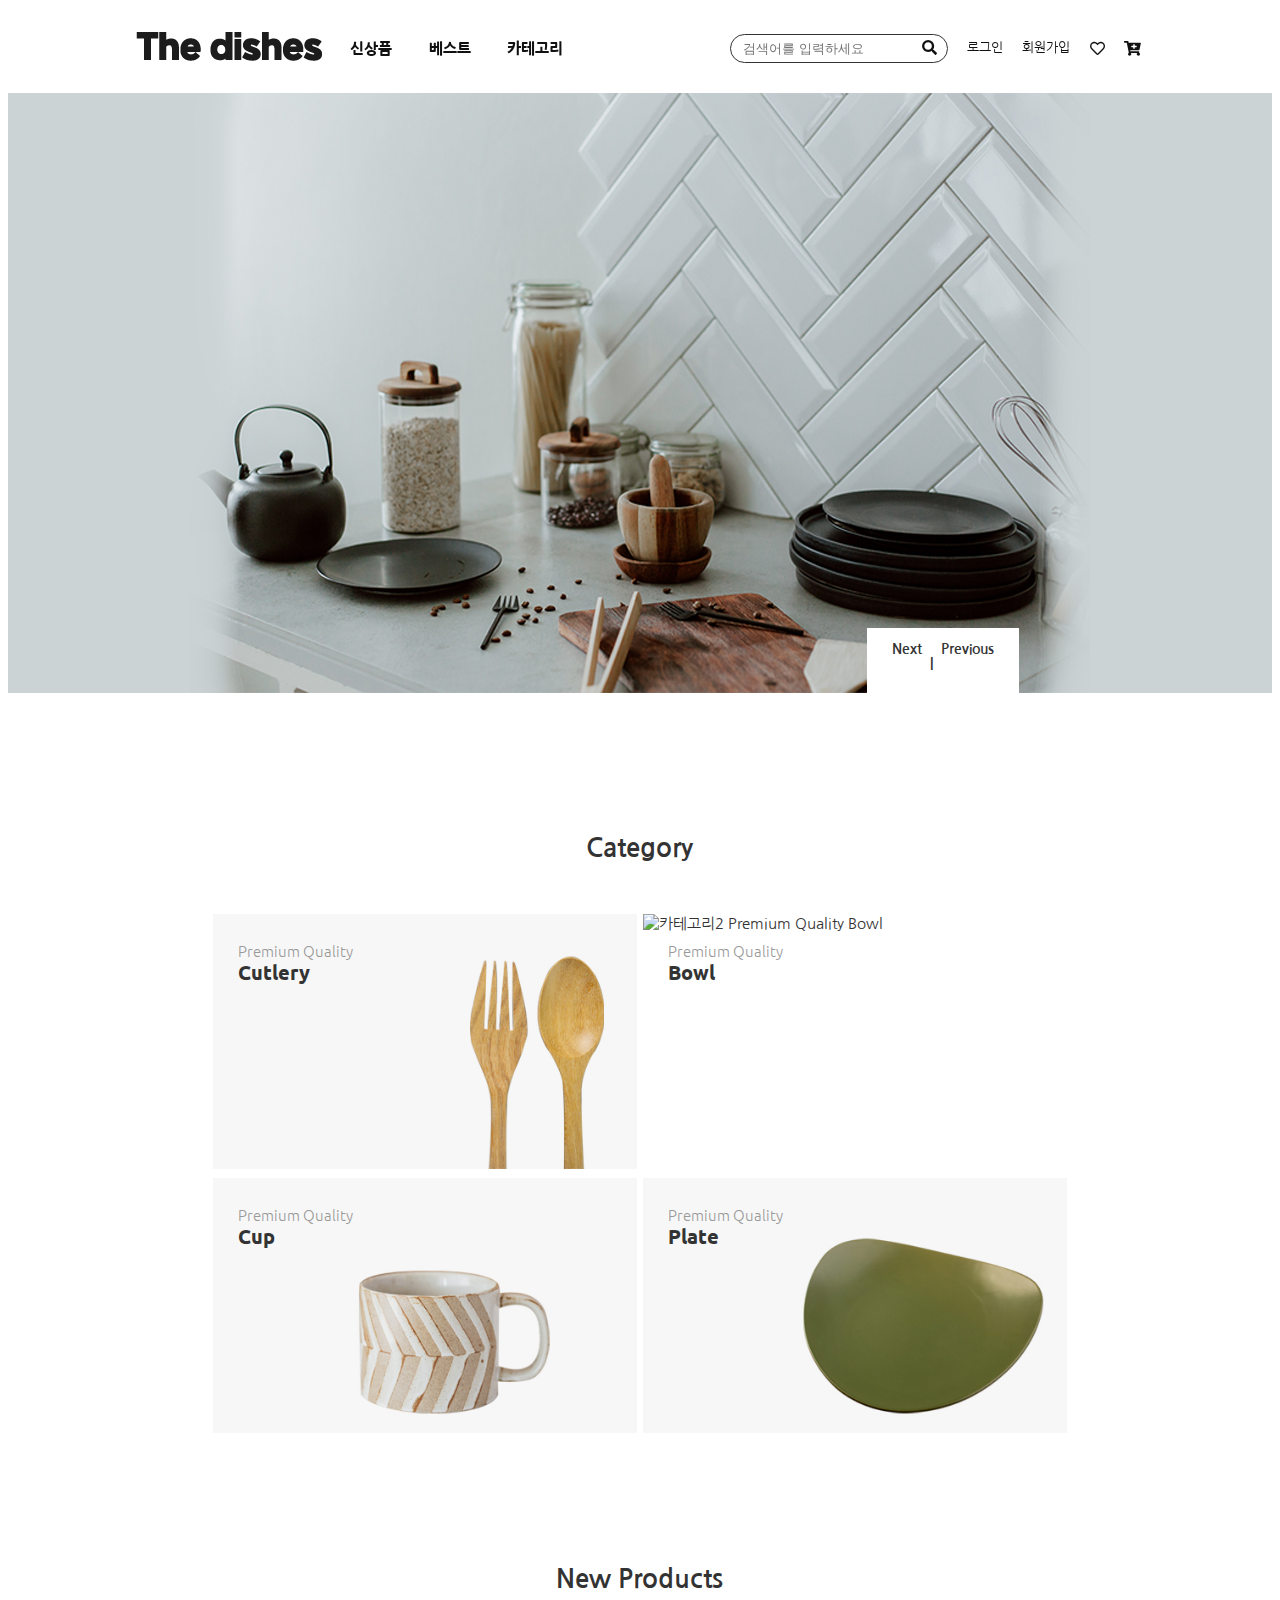
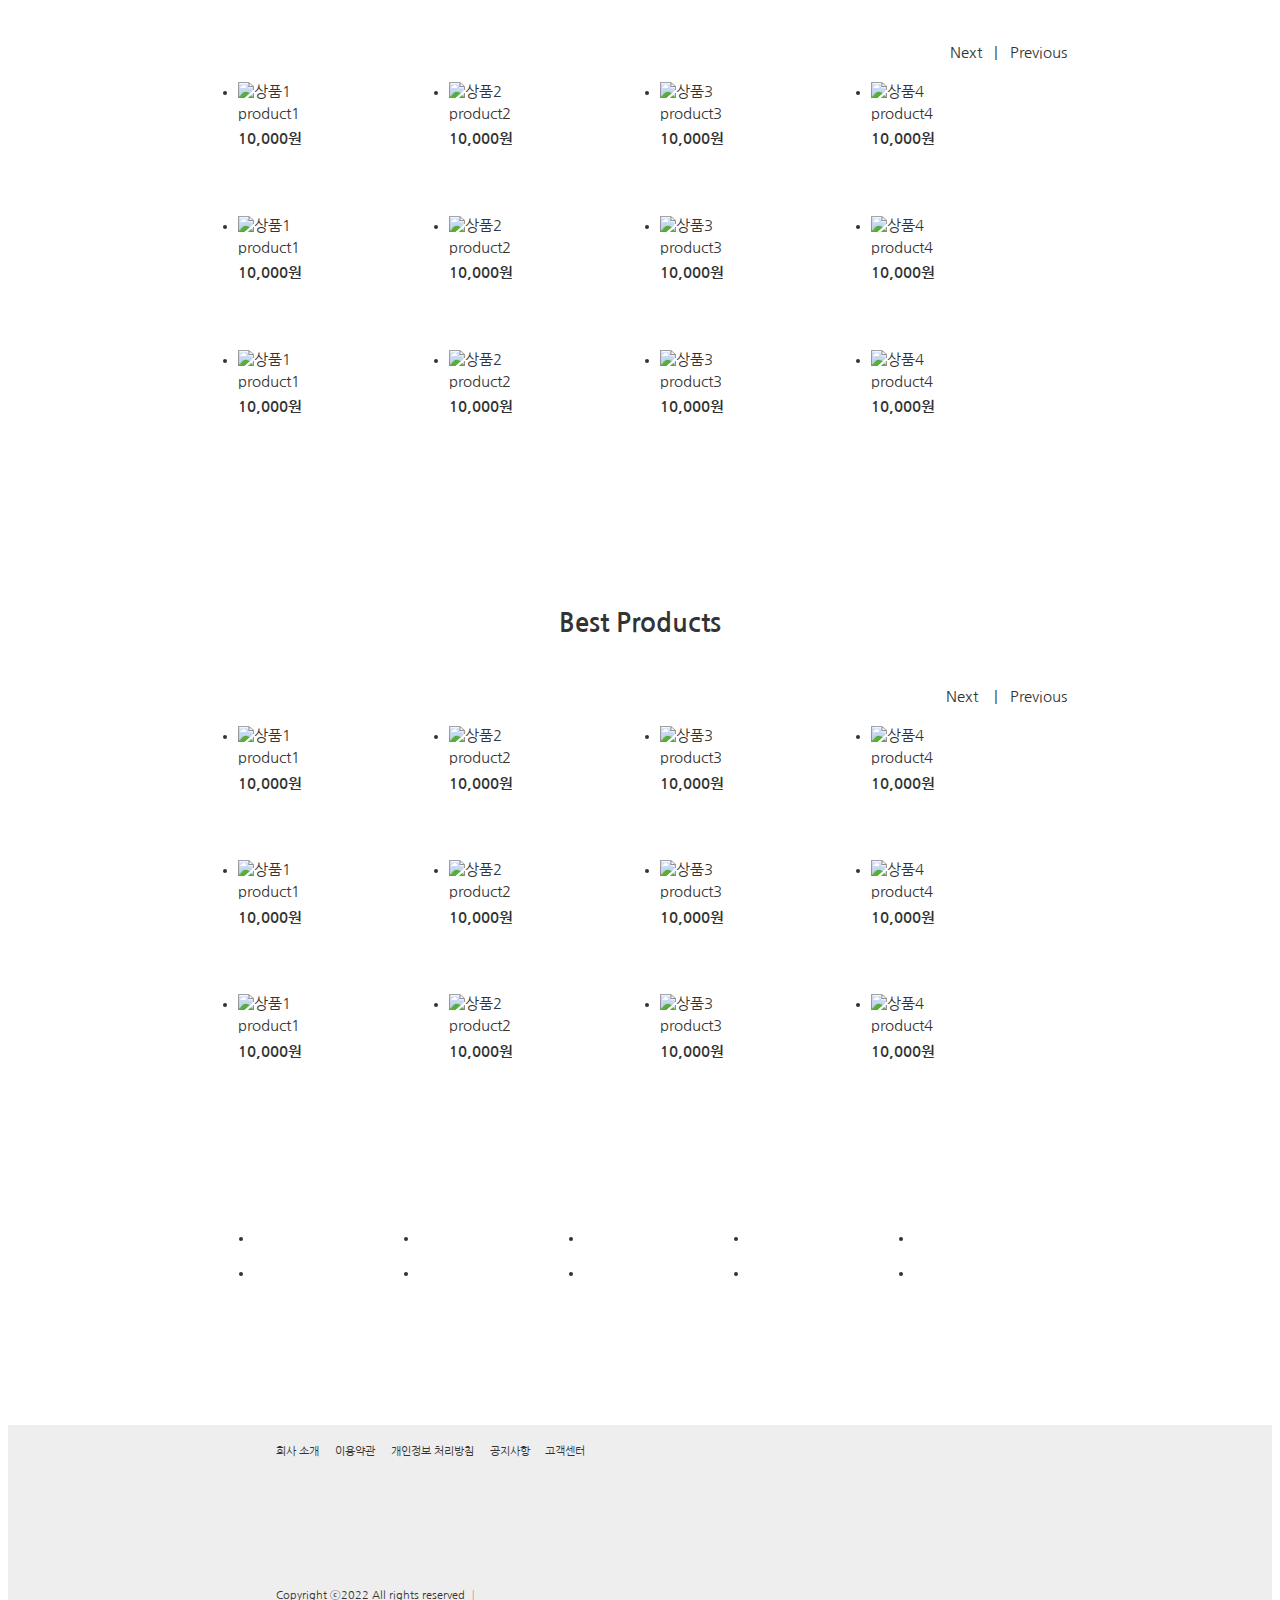
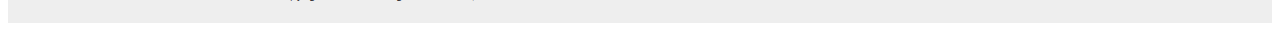
==== commit cad5910a: "[22.05.13] 로그인/회원가입 버튼 추가" ====
--- a/index.html
+++ b/index.html
@@ -35,7 +35,6 @@
                     <a href="#">베스트</a>
                     <a href="#">카테고리</a>
                 </nav>
-
                 <!-- 검색/찜/장바구니 -->
                 <nav class="tnb">
                     <a href="#">
@@ -47,6 +46,12 @@
                             </label>
                         </form>
                     </a>
+                    <a href="#" class="sign-in-up">
+                        <span>로그인</span>
+                    </a>
+                    <a href="#" class="sign-in-up">
+                        <span>회원가입</span>
+                    </a>
                     <a href="#"><i class="far fa-heart"></i></a>
                     <a href="#"><i class="fas fa-cart-plus"></i></a>
                     </ul>
@@ -56,7 +61,7 @@
         <!-- //header -->
 
         <!-- section content container -->
-        <section class="container">
+        <div class="container">
 
             <!-- section content > main banner -->
             <!-- 메인 배너 자리 -->
@@ -384,7 +389,7 @@
                 </ul>
             </section>
             <!-- //section content > labels -->
-        </section>
+        </div>
         <!-- //section content container -->
 
 
--- a/main.css
+++ b/main.css
@@ -23,6 +23,35 @@
 .wrap {
     font-size: 15px;
     font-family: 'Nanum Gothic', 'Noto Sans KR', 'Lato', sans-serif;
+
+    /* 색상표 */
+    color:#00B261
+        #d7f5e7
+        #89CAAC
+        #60E7AA
+        #006034
+        #002917
+
+        #CF0071
+        #DE96BE
+        #F064B1
+        #70003D
+        #30001A
+
+        #FFA500
+        #fff0d4
+        #FFE2AD
+        #FFCB6A
+        #8A5A00
+        #3C2700;
+
+    color: #333;
+    /* 기본 텍스트 색상 #333 */
+    /* 연한 회색 테두리 색상 #ccc */
+    /* 카테고리, 타이틀 텍스트 색상 #555 */
+    
+        
+    
 }
 
 .en {
@@ -43,16 +72,23 @@
     height: 60px;
     position: fixed;
     z-index: 10;
-    padding-top: 20px;
+    padding-top: 10px;
+    padding-bottom: 10px;
+    display: flex;
+    /* background: orange; */
+}
+
+/* 스크롤시 헤더에 배경색상과 테두리하단선 생성 */
+header.scroll {
     background: #fff;
-    display: flex;
-    /* background: orange; */
-
-}
+    border-bottom: #f6f6f6 solid 1px;
+}
+
 
 header .inner-header {
     display: flex;
-    width: 60%;
+    width: 80%;
+    /* min-width: 1000px; */
     height: 60px;
     margin: 0 auto;
     align-items: center;
@@ -66,21 +102,21 @@
 
 /* 메인 네비게이션 마우스 호버 효과 */
 /* 투명도 80% */
-header .inner-header .gnb li a:hover {
-    opacity: 0.65;
-    /* color: rgb(6, 121, 35); */
+header .inner-header .gnb a:hover {
+    color: #00B261;
 }
 
 header .inner-header .gnb {
     /* background: greenyellow; */
     margin-right: 8vw;
     display: flex;
+    min-width: 250px;
 }
 
 header .inner-header .gnb a {
-    font-weight: 700;
-    font-size: 1.1em;
-    margin-right: 2.2vw;
+    flex: auto;
+    font-weight: 800;
+    margin-right: 2em;
 }
 
 /* 우측 검색/찜/장바구니 배열 */
@@ -93,9 +129,20 @@
     margin-right: 1.5vw;
 }
 
+header .inner-header .tnb a.sign-in-up {
+    font-size: 0.8rem;
+}
+
 
 /* 검색창 디자인 */
 header .inner-header .tnb .search {
+    border: #333 solid 0.8px;
+    border-radius: 15px;
+    padding: 5px 10px;
+}
+
+/* 스크롤시 배경색상과 테두리색상 변경 */
+header .inner-header .tnb .search.scroll {
     border: #ddd solid 0.8px;
     border-radius: 15px;
     padding: 5px 10px;
@@ -112,7 +159,7 @@
 }
 
 
-/* ============ header fin ============ */
+/* ============ header fin 🟨 ============ */
 
 
 
@@ -157,8 +204,8 @@
     position: absolute;
     width: 50%;
     height: 100px;
-    left: 20vh;
-    bottom: 10vh;
+    left: 10em;
+    bottom: 5em;
     z-index: 100;
 }
 
@@ -176,14 +223,61 @@
 
 }
 
-/* ------- contents > main banner fin ------- */
-
+/* ------- contents > main banner fin 🟨 ------- */
+
+/* ------- contents > page banner✅ ------- */
+
+section#page-banner-container {
+    margin: 0 auto;
+    padding-top: 50px;
+    width: 100%;
+    height: 20em;
+    background: #d7f5e7;
+}
+
+section#page-banner-container.basket-bn {
+    background: #fff0d4;
+    /* background: #f8d9ea; */
+}
+
+
+section#page-banner-container .page-banner-img {
+    display: flex;
+    width: 70%;
+    margin: 0 auto;
+    justify-content: space-evenly;
+}
+
+section#page-banner-container .page-banner-img .page-banner-text {
+    /* text-align: center; */
+    position: relative;
+    top: 5rem;
+    /* margin-top: 50px; */
+    font-size: 2.2rem;
+    font-weight: 900;
+    font-family: 'Noto Sans KR', sans-serif;
+    cursor: default;
+    color: #555;
+}
+
+/* 페이지 배너 영문 타이틀 */
+section#page-banner-container .page-banner-img .page-banner-text p:last-child {
+    color: #555;
+    opacity: 0.6;
+    font-size: 2rem;
+}
+
+section#page-banner-container .page-banner-img img {
+    margin-top: 50px;
+    height: 200px;
+}
+
+/* ------- contents > page banner fin 🟨 ------- */
 
 /* ------- content common style✅ ------- */
 
 section.common-style {
-    width: 60%;
-    max-width: 1008px;
+    width: 70%;
     margin: 0 auto;
 }
 
@@ -191,7 +285,7 @@
 section .section-title {
     font-size: 1.7em;
     font-weight: 700;
-    margin: 9vh 0 4vh 0;
+    margin: 5em 0 2em 0;
     text-align: center;
 }
 
@@ -254,7 +348,7 @@
 }
 
 
-/* ------- contents > category fin ------- */
+/* ------- contents > category fin 🟨 ------- */
 
 
 
@@ -264,15 +358,10 @@
 section .click-more {
     margin-bottom: 20px;
     text-align: end;
+    padding-right: 1em;
 }
 
 section .products-list {
-    /* display: grid;
-    grid-template-columns: repeat(4, 1fr);
-    grid-auto-rows: minmax(20em, auto);
-    grid-gap: 1rem;
-    justify-items: center;
-    align-content: space-between; */
     display: flex;
     flex-wrap: wrap;
     margin-bottom: 100px;
@@ -285,10 +374,8 @@
     margin-bottom: 5vw;
     /* background: #ddd; */
     box-sizing: border-box;
-    padding-left: 1vw;
-    padding-right: 1vw;
-    /* margin-right: 10px; */
-    /* text-align: center; */
+    /* padding-left: 0.5em; */
+    padding-right: 1em;
 }
 
 section .products-list .product a img {
@@ -297,7 +384,6 @@
 
 section .products-list .product a .box-info {
     line-height: 1.7em;
-    padding-left: 10px;
 }
 
 section .products-list .product a .box-info .pd_nm {
@@ -309,12 +395,12 @@
 section .products-list .product a .box-info .pd_price {
     text-align: start;
     font-weight: 700;
-    font-size: 1.1em;
-}
-
-
-
-/* ------- contents > new products / best products fin ------- */
+    /* font-size: 1.1em; */
+}
+
+
+
+/* ------- contents > new products / best products fin 🟨 ------- */
 
 
 
@@ -341,18 +427,19 @@
 /* 이미지 사이즈 조절 */
 section#labels ul li img {
     width: 100%;
-    max-width: 150px; /* 150px 이상으로 커지지 않도록 함 */
-}
-
-
-
-/* ------- contents > labels fin ------- */
-
-
-
-
-
-/* =============== contents fin ============== */
+    max-width: 150px;
+    /* 150px 이상으로 커지지 않도록 함 */
+}
+
+
+
+/* ------- contents > labels fin 🟨 ------- */
+
+
+
+
+
+/* =============== contents fin 🟨 ============== */
 
 
 
@@ -364,6 +451,7 @@
     font-size: 0.7em;
     font-weight: normal;
 }
+
 footer #site-map {
     margin: 0 auto 10vw;
     width: 60%;
@@ -380,31 +468,600 @@
     margin: 0 auto;
 }
 
-/* =============== footer fin =============== */
-
-
-/* ==================== products_page style ========================= */
+/* 상단으로 올라가는 버튼 */
+footer .goTop {
+    position: fixed;
+    left: 50%;
+    bottom: 60px;
+    z-index: 50;
+    width: 50px;
+    height: 50px;
+    margin-left: 700px;
+    padding-top: 13px;
+    box-sizing: border-box;
+    color: #002917;
+    font-size: 10px;
+    line-height: 1.1em;
+    text-align: center;
+    cursor: pointer;
+    background-color: #FFE2AD;
+    border-radius: 50%;
+}
+
+/* =============== footer fin 🟨 =============== */
+
+
+/* ==================== products_page style✅ ========================= */
 
 /* 사이드바 / 상품 구분 */
 .product-container {
     display: flex;
-    padding-top: 17vh;
-}
-
-#category-list-sidebar-wrap {
+    padding-top: 10vh;
+}
+
+.category-list-sidebar-wrap {
     flex: 1;
-}
-
+    /* border: #ccc solid 2px; */
+    margin-right: 3em;
+    line-height: 2.2em;
+}
+
+/* 카테고리 "전체" 텍스트 스타일 */
+.category-list-sidebar-wrap .category-list-title {
+    font-weight: 900;
+    font-size: 1.5em;
+    margin-bottom: 1em;
+}
+
+/* 각 카테고리 스타일 */
+.category-list-sidebar-wrap ul li.category-list-branch-title {
+    font-weight: 700;
+    color: #555;
+}
+
+/* 소카테고리 스타일 */
+.category-list-sidebar-wrap ul li.category-list-branch-title div ul li {
+    color: #666;
+    padding-left: 1em;
+}
+
+
+/* 상품목록 스타일 */
 #products {
     flex: 4;
 }
 
-#products .category-title {
-    font-size: 1.7em;
-    font-weight: 700;
+/* 상품의 카테고리 타이틀 스타일 (상품목록 바로 위의 텍스트) */
+#products .category-text {
+    border: none;
+    /* margin-top: 0.5em; */
+}
+
+/* ==================== products_page style fin 🟨 ========================= */
+
+
+
+/* ==================== detail_page style✅ ========================= */
+.product-detail-container {
+    padding-top: 15vh;
+}
+
+/* 상세페이지 가운데 정렬 */
+.product-detail-container .pd-content-wrap {
+    margin: 0 auto;
+    width: 100%;
+    min-width: 1000px;
+    position: relative;
+}
+
+/* 카테고리 경로 */
+.category-text {
+    font-size: 0.7em;
+    margin-bottom: 2em;
+    padding-bottom: 1em;
+    border-bottom: 1px solid #ccc;
+}
+
+.category-text a:last-child {
+    font-weight: 800;
+}
+
+/* 해당 상품 이미지/텍스트 상자 */
+.pd-detail-wrap {
+    display: flex;
+    margin-bottom: 5em;
+}
+
+/* 상세 메인 이미지 상자 */
+.pd-detail-wrap .pd-detail-img-wrap {
+    margin: 0 1em;
+    flex: 1;
+}
+
+.pd-detail-wrap .pd-detail-img-wrap .main-img {
+    width: 500px;
+}
+
+.pd-detail-wrap .pd-detail-img-wrap .main-img img {
+    width: 100%;
+}
+
+/* 상세 메인 부가 이미지 */
+.pd-detail-wrap .pd-detail-img-wrap .add-img li {
+    width: 50px;
+    margin: 0.3em 0.5em 0 0;
+    position: relative;
+    float: left;
+}
+
+/* 부가 이미지 hover시 스타일 */
+.pd-detail-wrap .pd-detail-img-wrap .add-img li:hover {
+    cursor: pointer;
+}
+
+.pd-detail-wrap .pd-detail-img-wrap .add-img li:hover::after {
+    position: absolute;
+    content: "";
+    top: 0;
+    left: 0;
+    right: 0;
+    bottom: 0;
+    border: 2px solid #777;
+}
+
+.pd-detail-wrap .pd-detail-img-wrap .add-img li img {
+    width: 100%;
+}
+
+
+/* 상세 메인 상품 가격, 옵션 정보 상자 */
+.pd-detail-wrap .pd-detail-info-wrap {
+    padding: 1em;
+    flex: 1;
+    position: relative;
+}
+
+.pd-detail-wrap .pd-detail-info-wrap .pd-info {
+    font-weight: 700;
+}
+
+
+.pd-detail-wrap .pd-detail-info-wrap .pd-info .pd-title {
+    font-size: 1.5em;
+    font-weight: 800;
+    margin-bottom: 18px;
+    color: inherit;
+    padding: 0;
+}
+
+.pd-detail-wrap .pd-detail-info-wrap .pd-info .pd-price {
+    text-decoration: solid line-through;
+    color: #aaa;
+    line-height: 1em;
+    font-size: 1.5em;
+}
+
+.pd-detail-wrap .pd-detail-info-wrap .pd-info .pd-dc-price {
+    font-size: 1.8em;
+    line-height: 1.5em;
+    margin-bottom: 18px;
+    font-weight: 900;
+    color: #222;
+}
+
+.pd-detail-wrap .pd-detail-info-wrap .pd-info .pd-dc-price span {
+    color: #00B261;
+}
+
+
+/* 상품 상세정보 배송부분 */
+.pd-detail-wrap .pd-detail-info-wrap .pd-info .info-delivery-wrap {
+    display: flex;
+    /* align-items: center; */
+    margin-bottom: 20px;
+}
+
+.pd-detail-wrap .pd-detail-info-wrap .pd-info .info-delivery-wrap .info-delivery-title {
+    margin-right: 15px;
+    font-weight: 900;
+    color: #006034;
+    line-height: 1.5em;
+}
+
+.pd-detail-wrap .pd-detail-info-wrap .pd-info .info-delivery-wrap .info-delivery-content {
+    line-height: 1.3em;
+}
+
+/* 수량 선택 스타일 */
+.pd-detail-wrap .pd-detail-info-wrap .pd-optionform-btn {
+    min-height: 310px;
+    position: relative;
+}
+
+.pd-detail-wrap .pd-detail-info-wrap .pd-optionform-btn .sale-amount-wrap {
+    display: flex;
+}
+
+.pd-detail-wrap .pd-detail-info-wrap .pd-optionform-btn .sale-amount-wrap dt {
+    margin-right: 15px;
+    margin-top: 2px;
+    font-weight: 900;
+    color: #006034;
+    line-height: 1.5em;
+}
+
+.pd-detail-wrap .pd-detail-info-wrap .pd-optionform-btn .sale-amount-wrap .sale-amount {
+    padding-top: 2px;
+    width: 100px;
+    justify-content: center;
+    margin-bottom: 20px;
+}
+
+#amount {
+    width: 70px;
     text-align: center;
-    font-family: 'Ubuntu', sans-serif;
-    margin-bottom: 5vh;
-}
-
-/* ==================== products_page style fin ========================= */+    border-radius: 3px;
+    padding: 2px;
+    border: 1px #ddd solid;
+    background: #eee;
+}
+
+.pd-detail-wrap .pd-detail-info-wrap .pd-optionform-btn .sale-amount div {
+    font-weight: 700;
+    font-size: 1.2em;
+}
+
+/* 총 주문 금액 스타일 */
+.total-sum {
+    position: absolute;
+    bottom: 0;
+    width: 100%;
+    display: flex;
+    justify-content: space-between;
+    align-items: baseline;
+    font-weight: 900;
+}
+
+.total-sum .total-text {
+    color: #006034;
+}
+
+.total-sum .total-price {
+    font-size: 1.2em;
+}
+
+.total-sum .total-price .total-amount {
+    font-weight: normal;
+    font-size: 0.8em;
+    margin-right: 1rem;
+}
+
+/* 장바구니/바로구매 버튼 */
+.sale-basket-btn {
+    display: flex;
+    margin: 20px -3px 0;
+}
+
+/* 장바구니/바로구매 버튼 공통 스타일 */
+.sale-basket-btn button {
+    padding: 15px 0;
+    min-width: 47%;
+    font-weight: 700;
+    font-size: 1.1em;
+    border-radius: 3px;
+    background: #fff;
+    border: #00B261 solid 1px;
+    color: #00B261;
+    cursor: pointer;
+    flex: 1;
+    margin: 0 3px;
+}
+
+/* 바로구매 버튼 */
+.sale-basket-btn button:last-child {
+    background: #00B261;
+    color: #fff;
+}
+
+/* 해당 상품과 관련있는 상품 목록 스타일 */
+/* 상품목록 테두리 스타일, 패딩, 마진값 설정 */
+.together-pd-wrap {
+    border: #ddd solid 3px;
+    padding: 2em;
+    margin: 0 auto 7em;
+}
+
+/* 이 상품과 비슷한 상품 텍스트 스타일 */
+.together-pd-wrap .together-pd-title {
+    margin-bottom: 1.6em;
+    font-weight: 700;
+    color: #555;
+}
+
+.together-pd-wrap .products-list {
+    margin-bottom: 0;
+    flex-wrap: nowrap;
+}
+
+.together-pd-wrap .products-list .product {
+    margin: 0 auto;
+    width: 200px;
+}
+
+/* 상품TAB 스타일 */
+.product-tab-wrap {
+    position: sticky;
+    width: 100%;
+    top: 81px;
+    z-index: 90;
+    background: #fff;
+    border-bottom: #555 solid 1.5px;
+    padding-top: 10px;
+}
+
+.product-tab-wrap .product-tab {
+    display: flex;
+}
+
+.product-tab-wrap .product-tab li.current {
+    border: #888 solid 1px;
+    border-bottom: none;
+    border-left: #555 solid 1.5px;
+    border-right: #555 solid 1.5px;
+    border-top: #555 solid 1.5px;
+    background-color: #fff;
+    z-index: 100;
+    color: #00B261;
+}
+
+.product-tab-wrap .product-tab li {
+    padding: 12px 40px;
+    font-size: 0.9em;
+    margin-bottom: -1.5px;
+}
+
+
+/* 설명, 리뷰, 문의 타이틀 스타일 */
+.product-container .pd-content-wrap h2 {
+    font-weight: 900;
+    color: #555;
+    margin-bottom: 1.6em;
+    padding: 0 2em;
+    font-size: 1.2em;
+}
+
+
+/* 해당 상품 상세 설명 상자 */
+.pd-detail-explains-wrap {
+    margin-bottom: 10em;
+    padding-top: 100px;
+}
+
+.pd-detail-explains-wrap .pd-detail-explain {
+    width: 100%;
+}
+
+
+.pd-detail-explains-wrap .pd-detail-explain img {
+    width: 90%;
+    display: block;
+    margin: 0 auto;
+}
+
+/* 상품 상세설명 하단 상품정보 테이블 스타일 */
+.pd-detail-explains-wrap .pd-essential-info {
+    margin: 100px auto;
+    text-align: left;
+    font-size: 0.7em;
+    width: 50%;
+    line-height: 1.5em;
+
+}
+
+.pd-detail-explains-wrap .pd-essential-info tr {
+    border-bottom: 1px solid #ccc;
+}
+
+.pd-detail-explains-wrap .pd-essential-info tr th {
+    padding: 10px;
+    width: 30%;
+    font-weight: 700;
+    color: #555;
+}
+
+.pd-detail-explains-wrap .pd-essential-info tr td {
+    padding: 10px;
+}
+
+
+
+/* 상품 리뷰 스타일 */
+.pd-reviews {
+    width: 100%;
+    margin-bottom: 10em;
+}
+
+.pd-reviews .review-header {
+    display: flex;
+    text-align: center;
+}
+
+.pd-reviews .review-header h2 {
+    padding: 0;
+    margin-right: 10px;
+}
+
+/* 리뷰 개수 */
+.pd-reviews .review-header .review-total-num {
+    color: #00B261;
+    padding: 0;
+    font-weight: 900;
+    font-size: 1.2em;
+}
+
+/* 리뷰 정렬 필터 부분 */
+.pd-reviews .review-feed .review-feed-filter {
+    display: flex;
+    width: 100%;
+    justify-content: space-between;
+    border-bottom: 1px solid #ddd;
+    border-top: 1px solid #ddd;
+    padding: 10px 2px 10px 0;
+}
+
+.pd-reviews .review-feed .review-feed-filter .all-photo-btn {
+    font-weight: 700;
+    display: flex;
+    width: 7%;
+    justify-content: space-between;
+    align-items: center;
+}
+
+/* 리뷰 최신순-인기순 필터 */
+#rv-filter {
+    border: #ddd solid 1px;
+    padding: 2px;
+    background: #eee;
+    border-radius: 3px;
+    width: 7%;
+    text-align: center;
+}
+
+/* 리뷰 목록 부분 */
+.pd-reviews .review-feed .review-feed-list .reviews {
+    border-bottom: #ddd solid 1px;
+    padding: 1rem 0;
+}
+
+.pd-reviews .review-feed .review-feed-list .reviews .reviews-text-box .rv-info {
+    display: flex;
+    width: 100%;
+    justify-content: space-between;
+    align-items: flex-end;
+    line-height: 1.3rem;
+    margin-bottom: 1rem;
+    font-weight: 700;
+}
+.pd-reviews .review-feed .review-feed-list .reviews .reviews-text-box .rv-info .rv-id-box .rv-id {
+    font-size: 0.9em;
+}
+
+.pd-reviews .review-feed .review-feed-list .reviews .reviews-text-box .rv-info .rv-id-box .rv-stars {
+    color: #00B261;
+}
+
+.pd-reviews .review-feed .review-feed-list .reviews .reviews-text-box .rv-info .rv-date {
+    font-size: 0.8em;
+    color: #555;
+}
+
+/* 리뷰 내용 부분 */
+.pd-reviews .review-feed .review-feed-list .reviews .reviews-text-box .rv-text {
+    line-height: 1.4em;
+    margin-bottom: 1.5em;
+    color: #555;
+}
+
+/* 리뷰 목록 - 포토 부분 */
+.pd-reviews .review-feed .review-feed-list .reviews .reviews-img {
+    width: 10%;
+}
+
+.pd-reviews .review-feed .review-feed-list .reviews .reviews-img:hover {
+    width: 500px;
+}
+
+.pd-reviews .review-feed .review-feed-list .reviews .reviews-img img {
+    width: 100%;
+}
+
+/* ==================== detail_page style fin 🟨 ========================= */
+
+/* ==================== basket_page style✅ ========================= */
+#basket-container {
+    width: 70%;
+    margin: 5vh auto;
+    font-size: 0.9rem;
+}
+
+#basket-container .basket-list {
+    width: 100%;
+    margin: 0 auto;
+}
+
+/* 장바구니 전체 선택/삭제 스타일 */
+#basket-container .basket-list-title {
+    display: flex;
+    border-bottom: 1.3px solid #ddd;
+    font-weight: 700;
+    justify-content: space-between;
+}
+
+#basket-container .basket-list-title ul {
+    display: flex;
+}
+
+#basket-container .basket-list-title li {
+    cursor: pointer;
+}
+
+#basket-container .basket-list-title li::before {
+    border-left: #002917 solid
+}
+
+/* 상품 부분 너비 */
+/* #basket-container .basket-list .basket-list-title th:nth-child(2) {
+    width: 250px;
+} */
+
+/* 장바구니 상품 목록 하단 테두리 스타일 */
+#basket-container .basket-list .basket-list-pd .basket-pd-info {
+    border-bottom: 1px solid #ddd;
+}
+
+/* 장바구니 상품 목록 스타일 */
+#basket-container .basket-list .basket-list-pd .basket-pd-info td {
+    padding: 1rem 0;
+    vertical-align: middle;
+    text-align: center;
+    line-height: 1.5em;
+}
+
+/* 상품 이름/옵션 부분 스타일 */
+#basket-container .basket-list .basket-list-pd .basket-pd-info td:nth-child(3) {
+    text-align: left !important;
+    padding-left: 20px;
+}
+
+/* 옵션 텍스트 스타일 */
+#basket-container .basket-list .basket-list-pd .basket-pd-info td:nth-child(3) > p:nth-child(2) {
+    color: #555;
+    font-size: 0.9em;
+}
+
+/* 상품 수량 스타일 */
+#basket-container .basket-list .basket-list-pd .basket-pd-info td input {
+    width: 40px;
+    border: 1px solid #ddd;
+    text-align: center;
+    padding: 3px 0;
+}
+
+#basket-container .basket-list .basket-list-pd .basket-pd-info td button {
+    font-size: 0.8em;
+}
+
+/* 상품 이미지 사이즈 */
+#basket-container .basket-list .basket-list-pd .basket-pd-info .basket-pd-img {
+    width: 50px;
+}
+
+#basket-container .basket-list .basket-list-pd .basket-pd-info .basket-pd-img img {
+    width: 100%;
+}
+
+#basket-container .basket-list .basket-list-pd .basket-pd-info i {
+    cursor: pointer;
+}
+
+/* ==================== basket_page style fin 🟨 ========================= */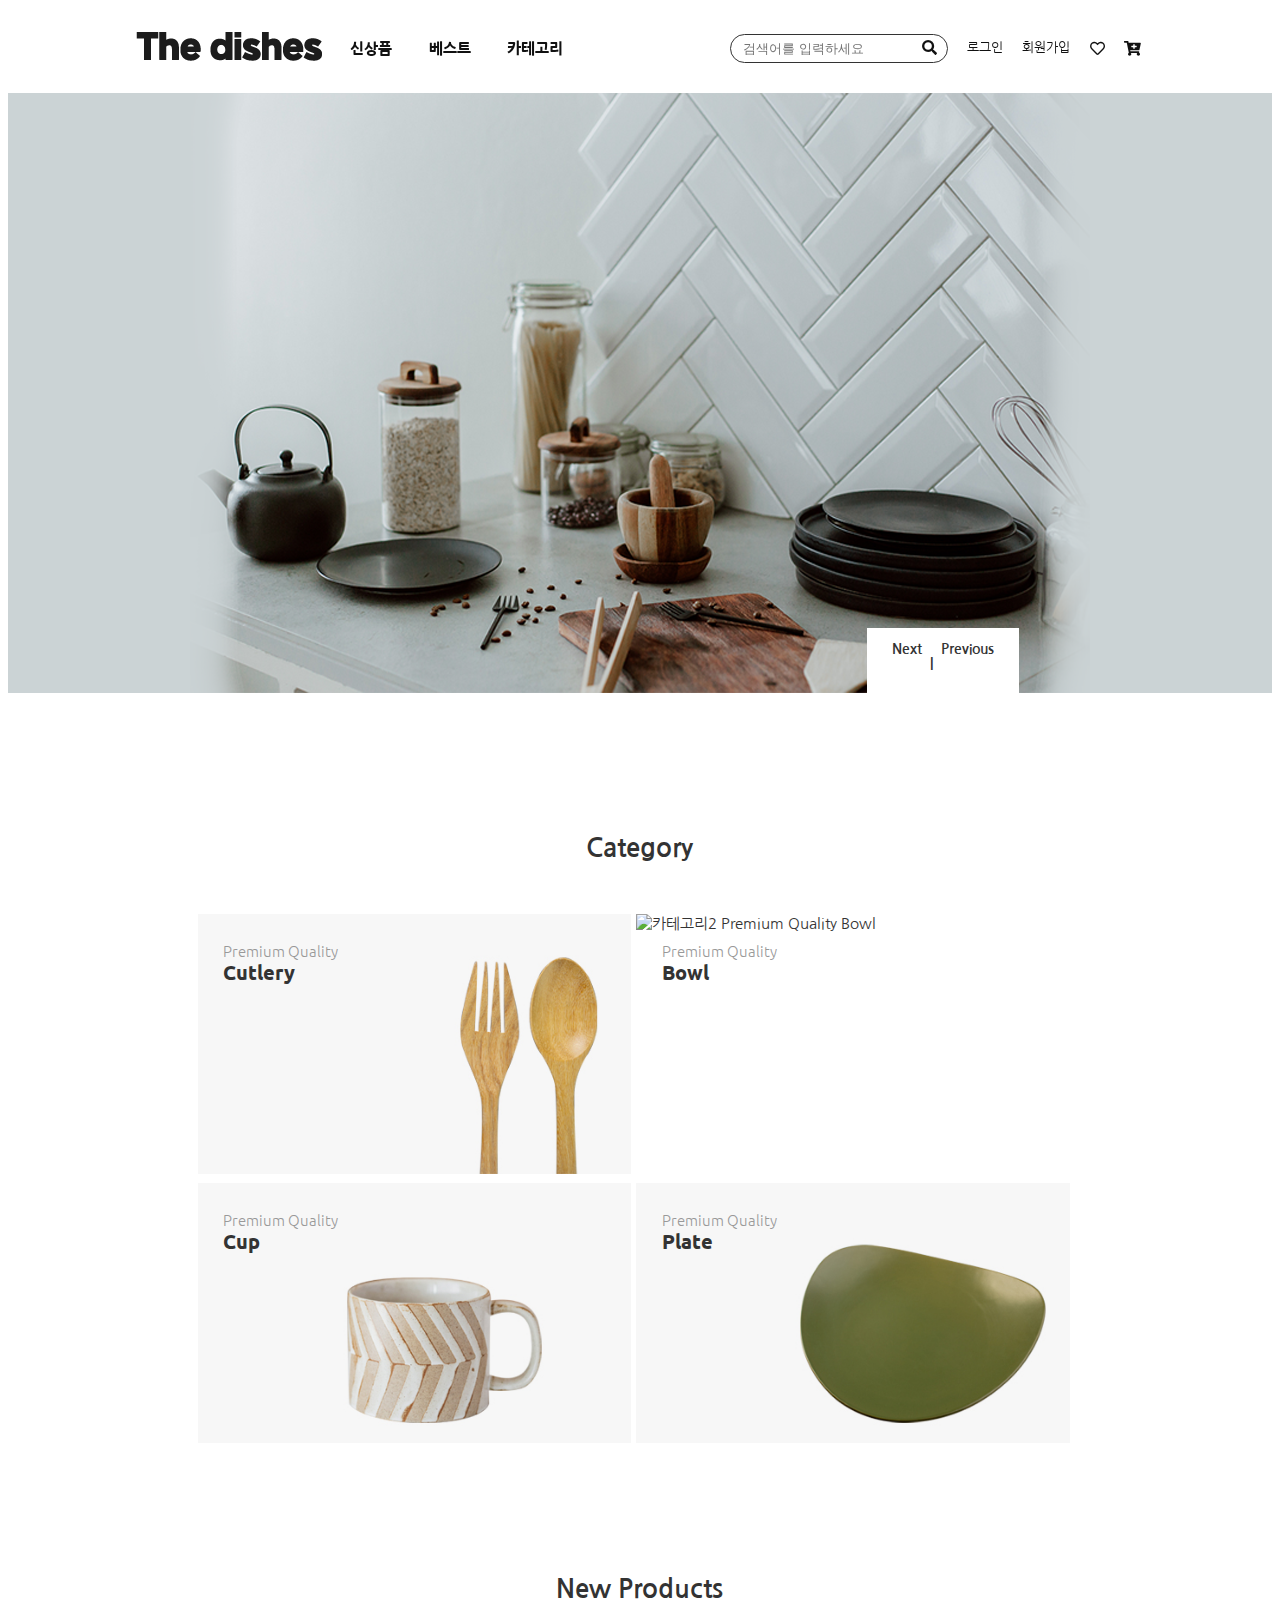
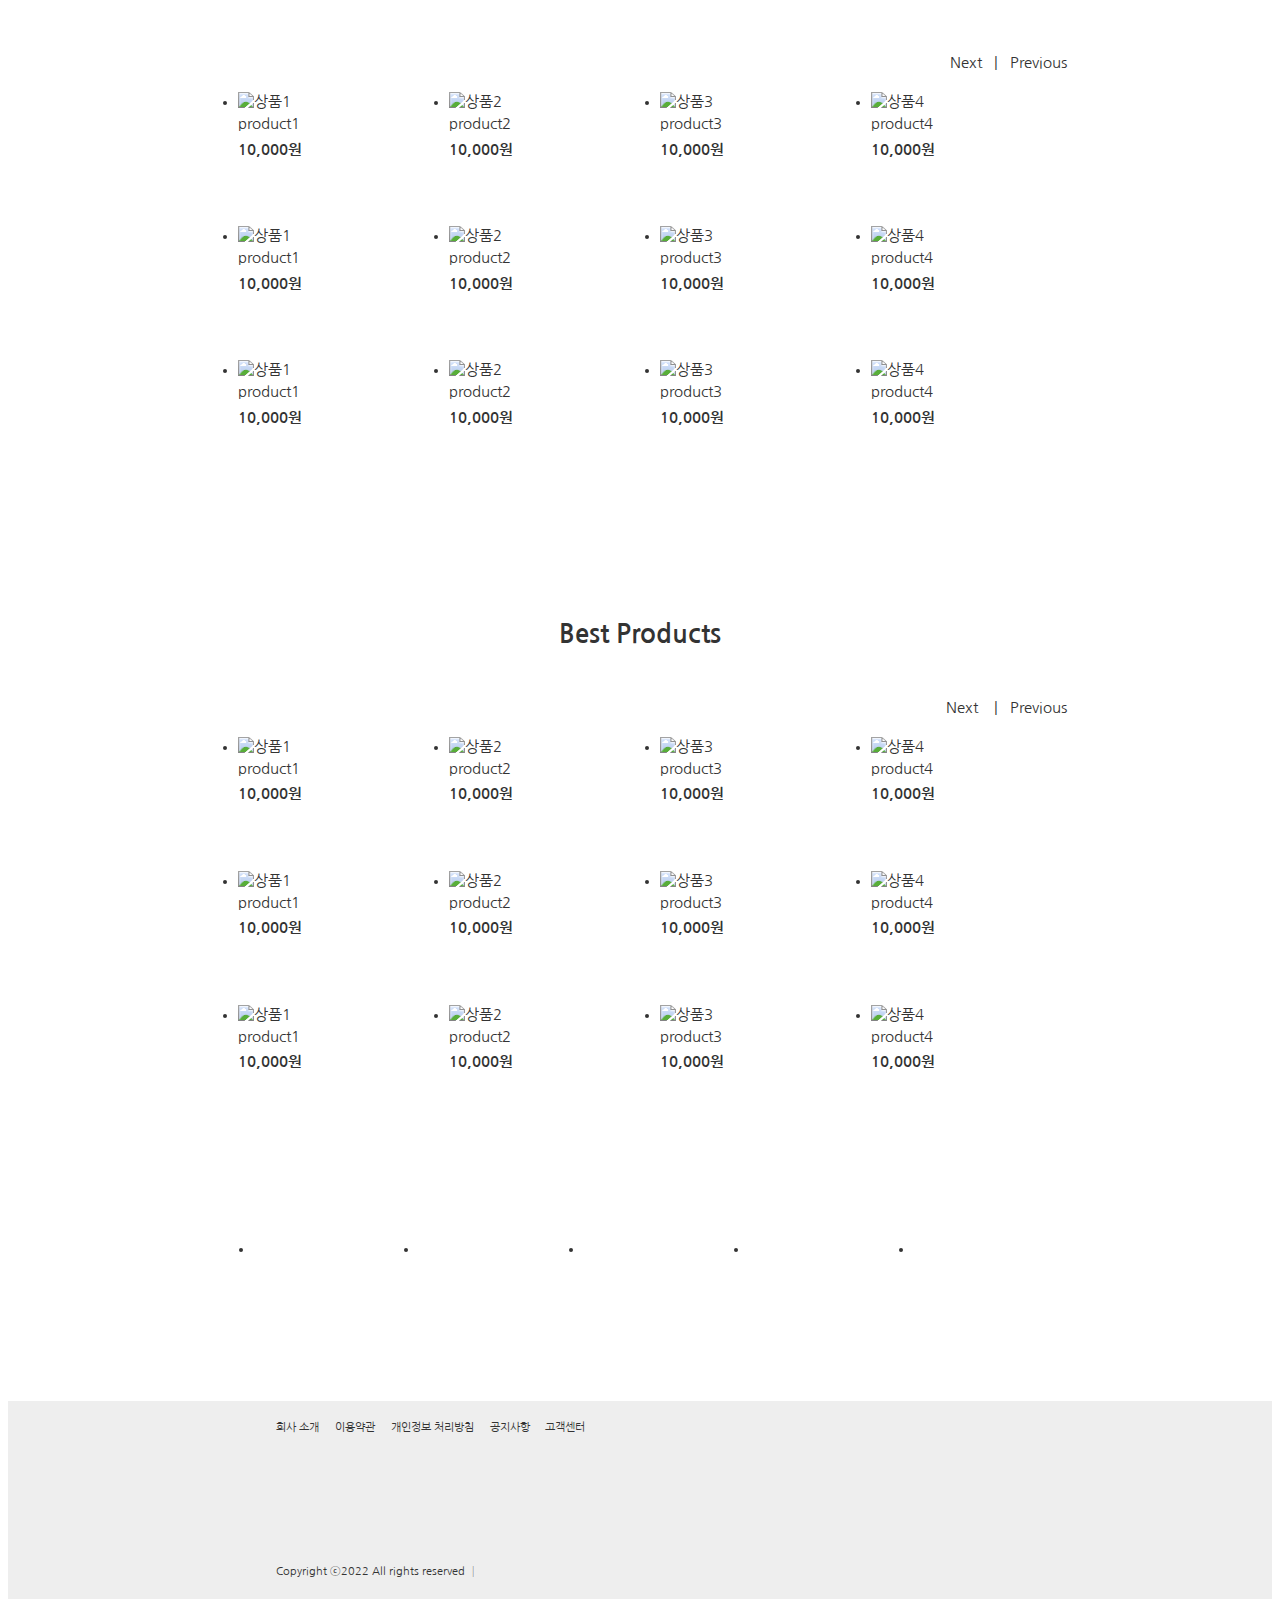
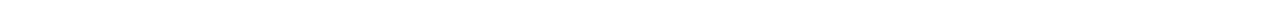
==== commit 3d3b1929: "[22.05.13] 메인페이지 카테고리 이미지 영역 여백 수정, 하단 sns부분 개수 수정" ====
--- a/index.html
+++ b/index.html
@@ -381,11 +381,6 @@
                     <li><img src="http://via.placeholder.com/150" alt=""></li>
                     <li><img src="http://via.placeholder.com/150" alt=""></li>
                     <li><img src="http://via.placeholder.com/150" alt=""></li>
-                    <li><img src="http://via.placeholder.com/150" alt=""></li>
-                    <li><img src="http://via.placeholder.com/150" alt=""></li>
-                    <li><img src="http://via.placeholder.com/150" alt=""></li>
-                    <li><img src="http://via.placeholder.com/150" alt=""></li>
-                    <li><img src="http://via.placeholder.com/150" alt=""></li>
                 </ul>
             </section>
             <!-- //section content > labels -->
--- a/main.css
+++ b/main.css
@@ -303,7 +303,7 @@
     margin-bottom: 100px;
     display: flex;
     flex-wrap: wrap;
-    justify-content: center;
+    /* justify-content: center; */
     /* display: grid;
     grid-template-columns: repeat(2, 1fr);
     grid-gap: 0.5rem; */
@@ -311,10 +311,14 @@
 
 /* 카테고리 이미지 영역 */
 section#category .products .category-link {
-    width: 48%;
+    width: 49%;
     margin: 0.2vw;
     /* background: rgb(249, 249, 249); */
     position: relative;
+}
+
+section#category .products .category-link:nth-child(2n-1) {
+    margin-left: 0 !important;
 }
 
 section#category .products .category-link img {
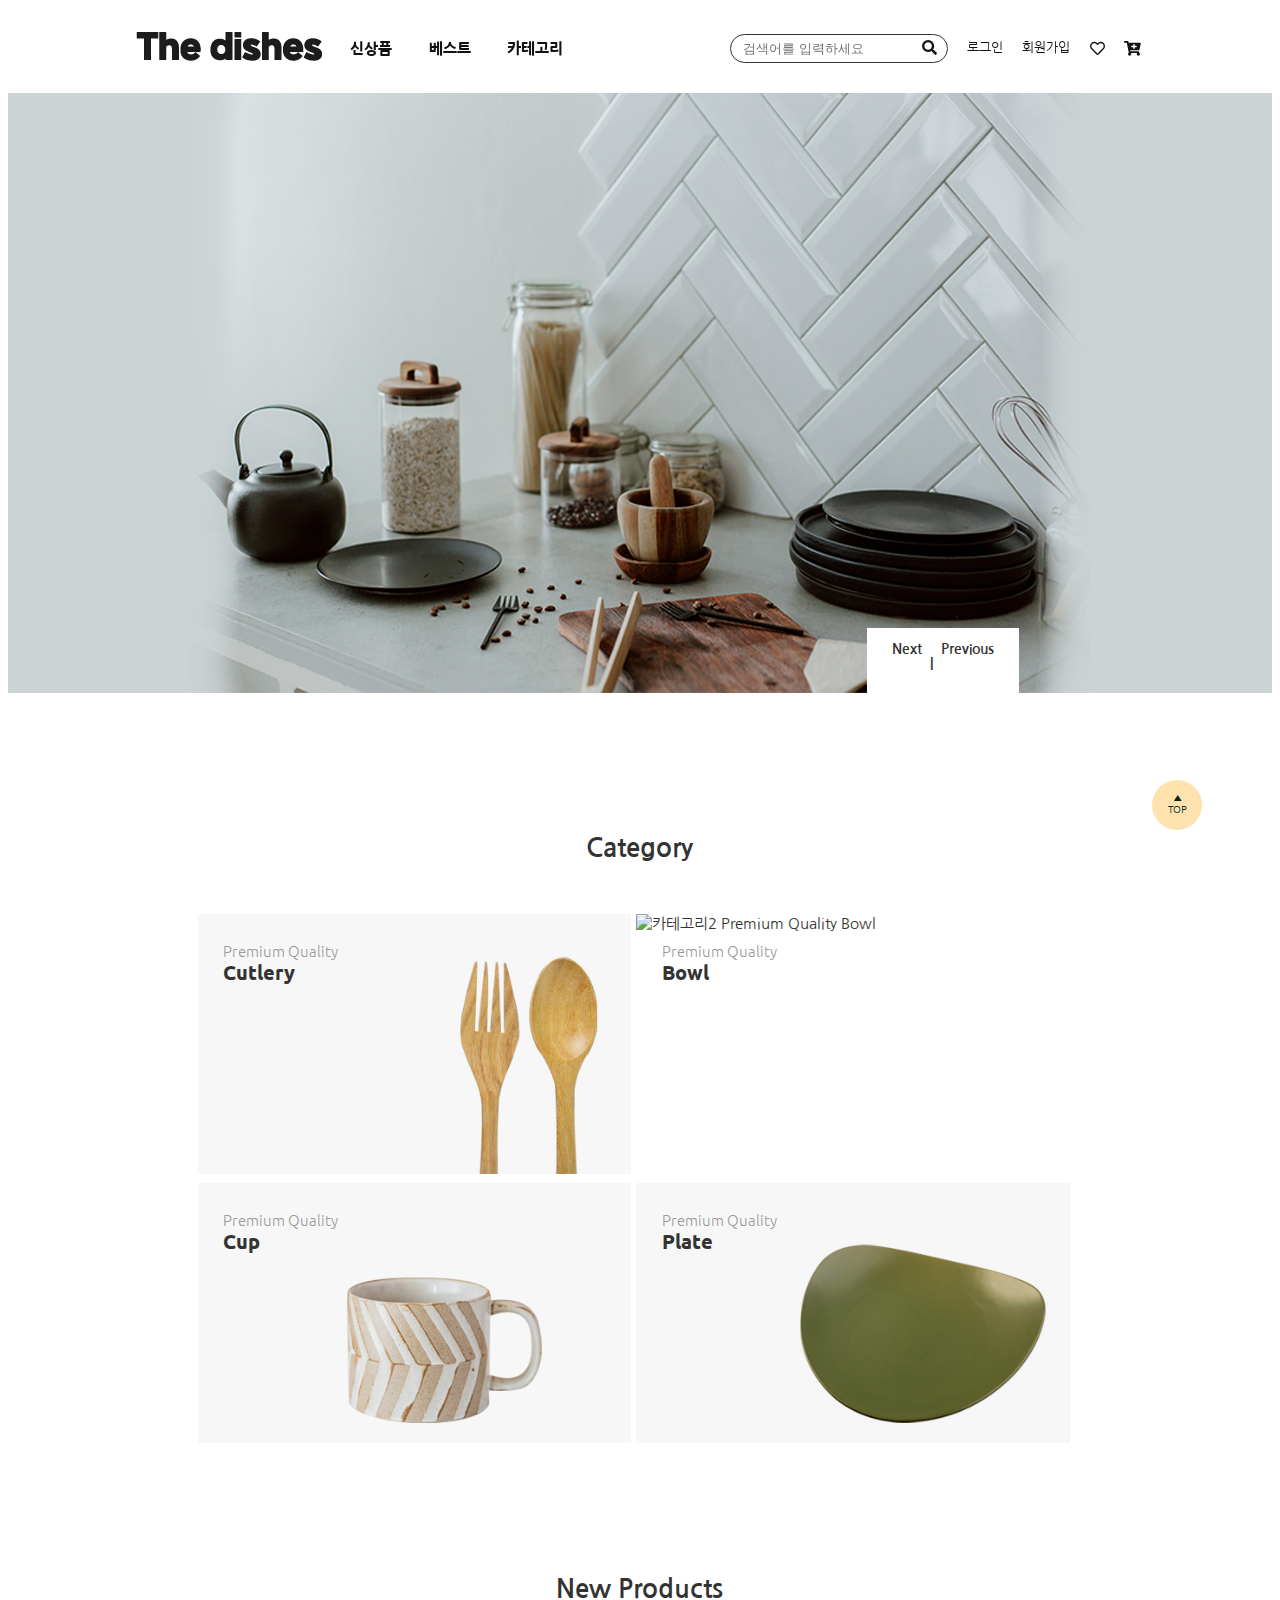
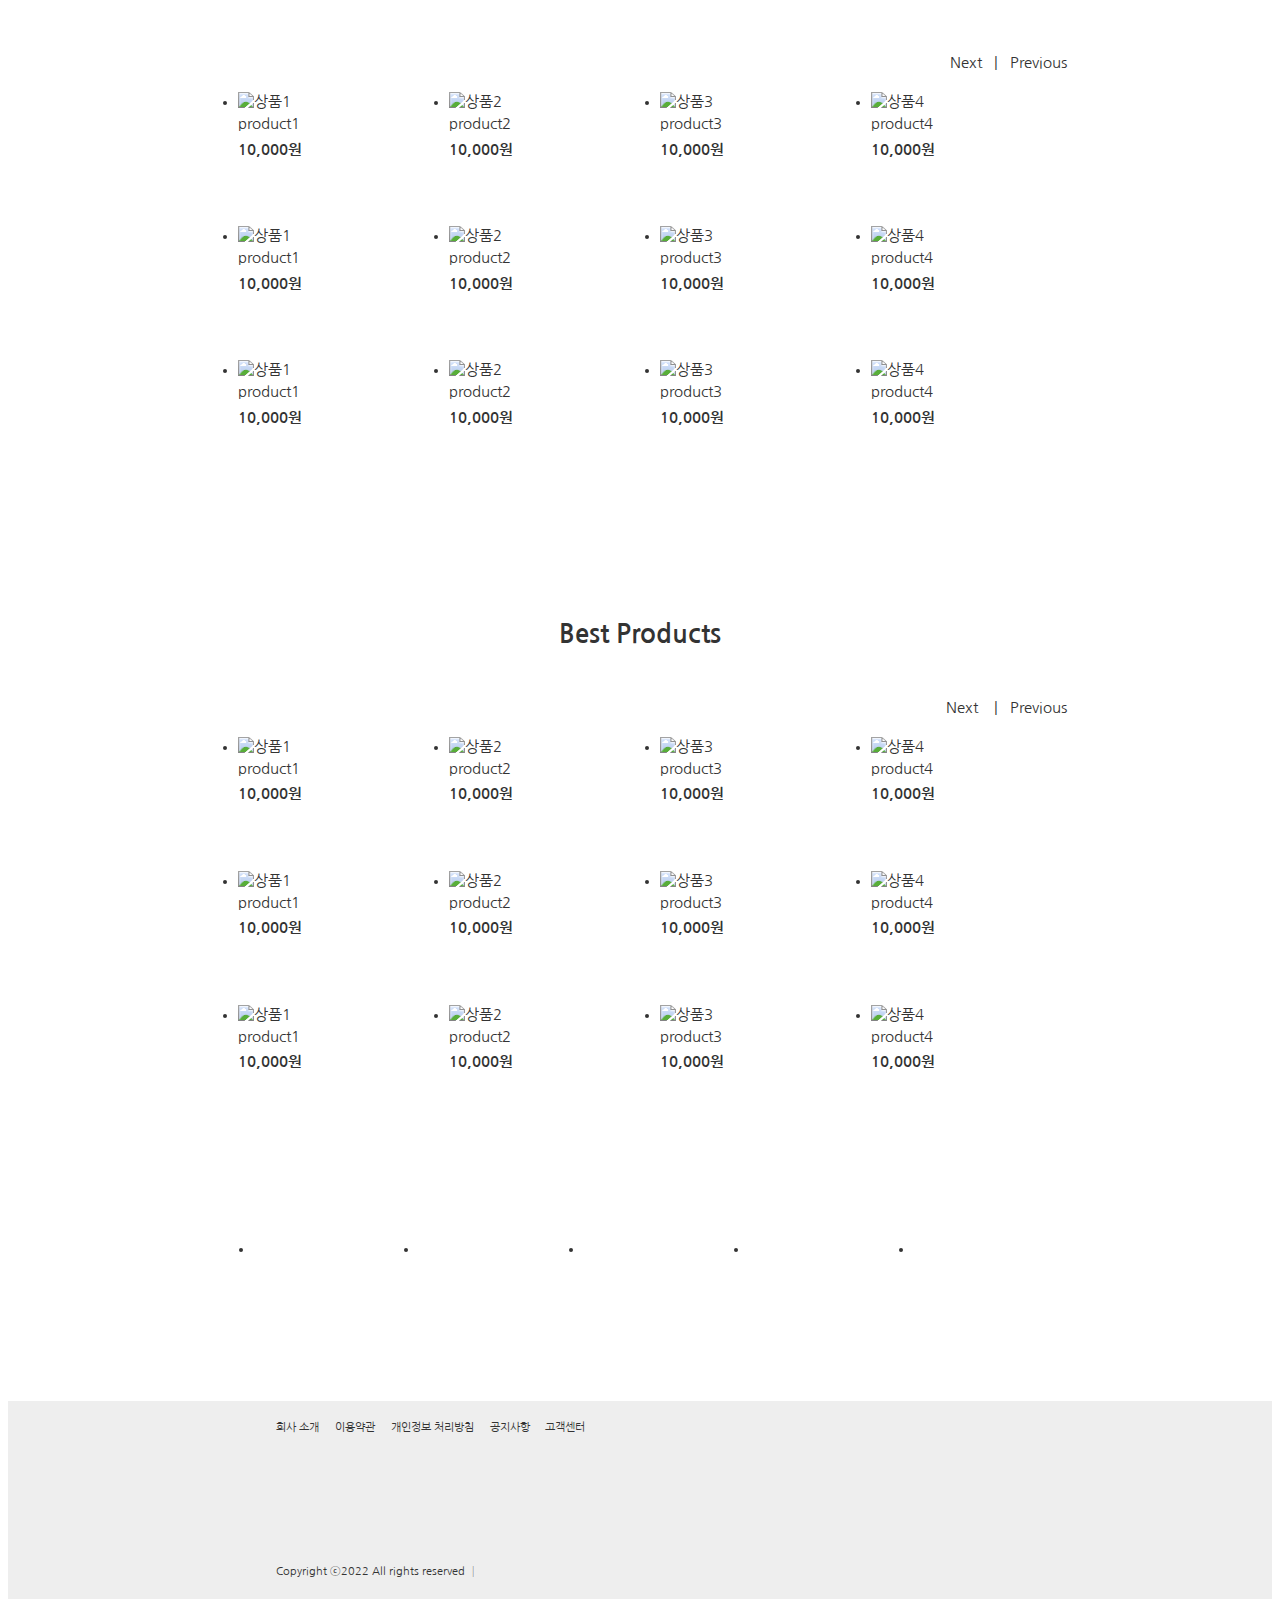
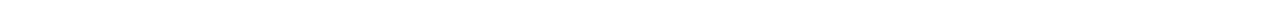
==== commit 71b1a04b: "[22.05.13] 상단올라가는 버튼 css수정 / 로그인 팝업창 작성 중" ====
--- a/index.html
+++ b/index.html
@@ -387,6 +387,14 @@
         </div>
         <!-- //section content container -->
 
+        <section class="login-popup-container">
+            <div>
+                <div></div>
+                <div></div>
+                <div></div>
+                <div></div>
+            </div>
+        </section>
 
         
 
@@ -404,6 +412,9 @@
             <div id="copyright">
                 <div>Copyright ⓒ2022 All rights reserved │ </div>
             </div>
+            <p class="goTop">
+                ▲ <br> TOP
+            </p>
         </footer>
         <!-- //footer -->
     </div>
--- a/main.css
+++ b/main.css
@@ -475,12 +475,12 @@
 /* 상단으로 올라가는 버튼 */
 footer .goTop {
     position: fixed;
-    left: 50%;
+    left: 90%;
     bottom: 60px;
     z-index: 50;
     width: 50px;
     height: 50px;
-    margin-left: 700px;
+    /* margin-left: 700px; */
     padding-top: 13px;
     box-sizing: border-box;
     color: #002917;
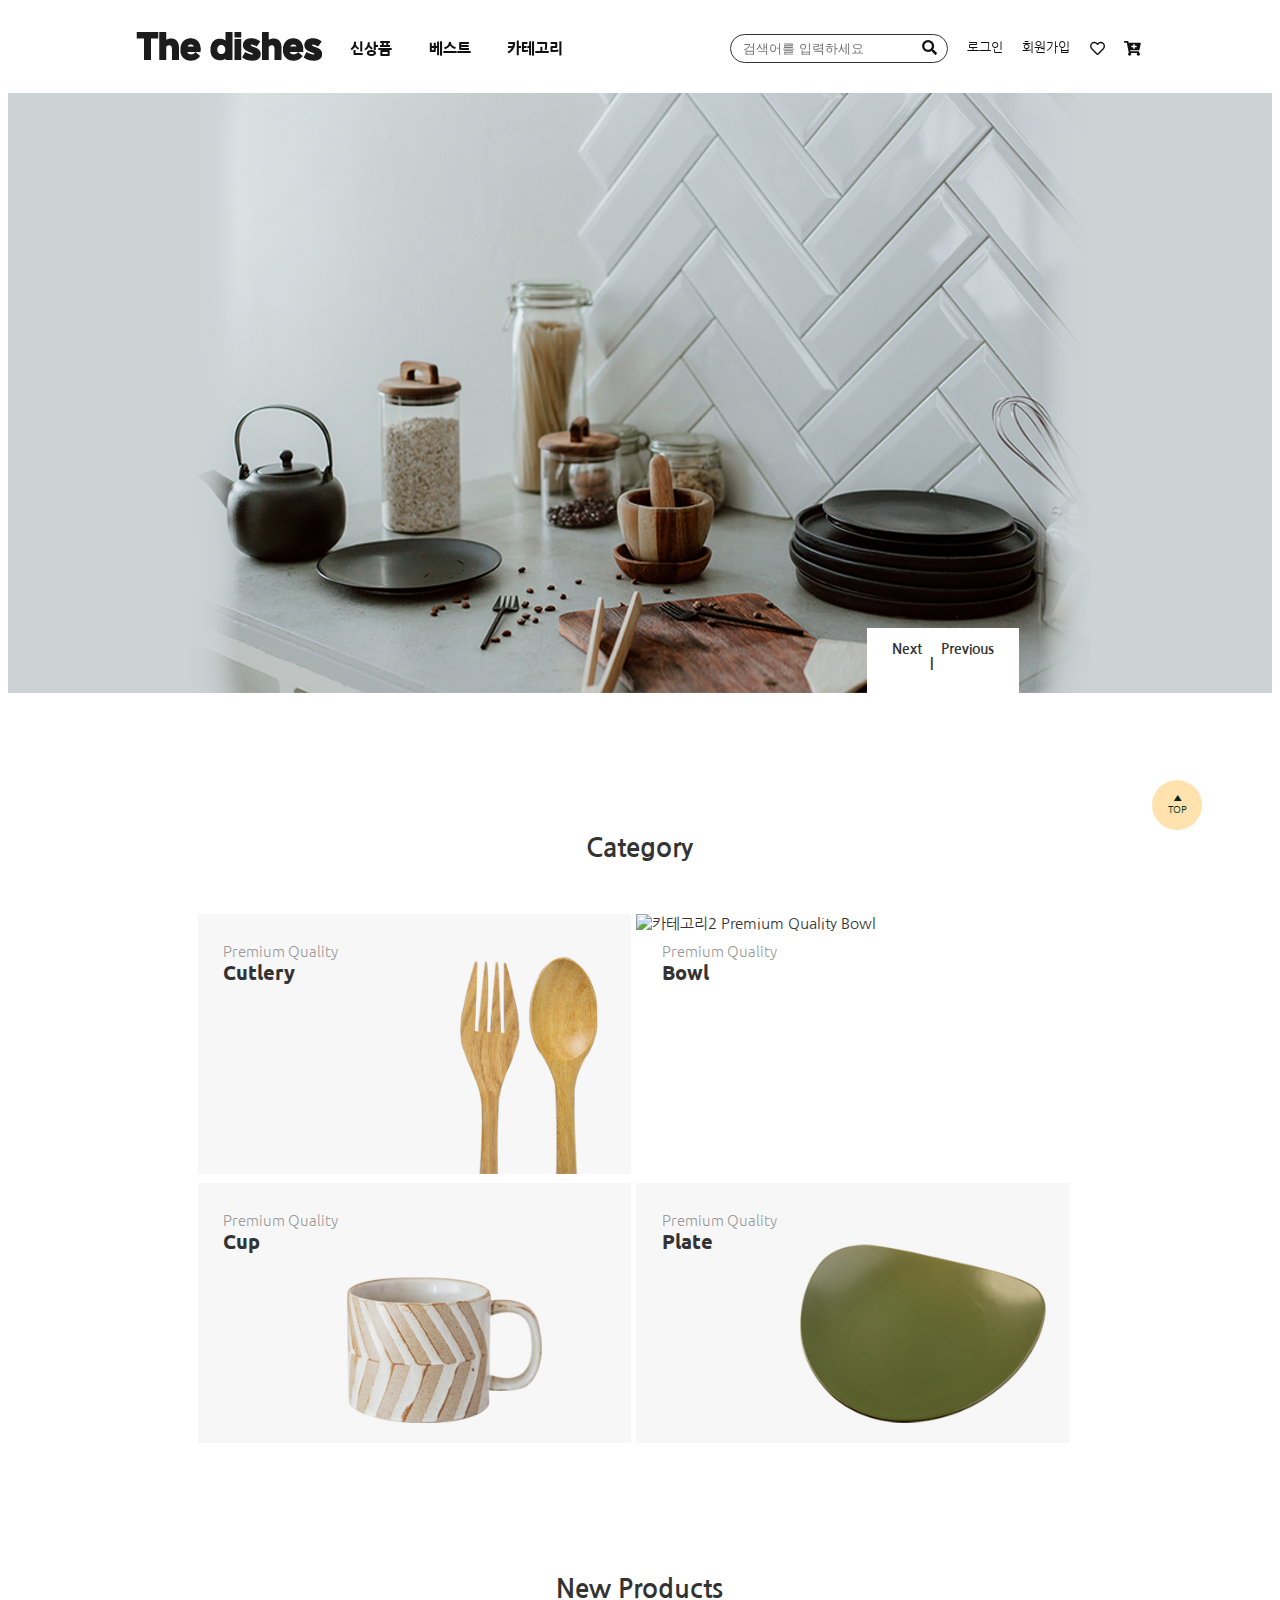
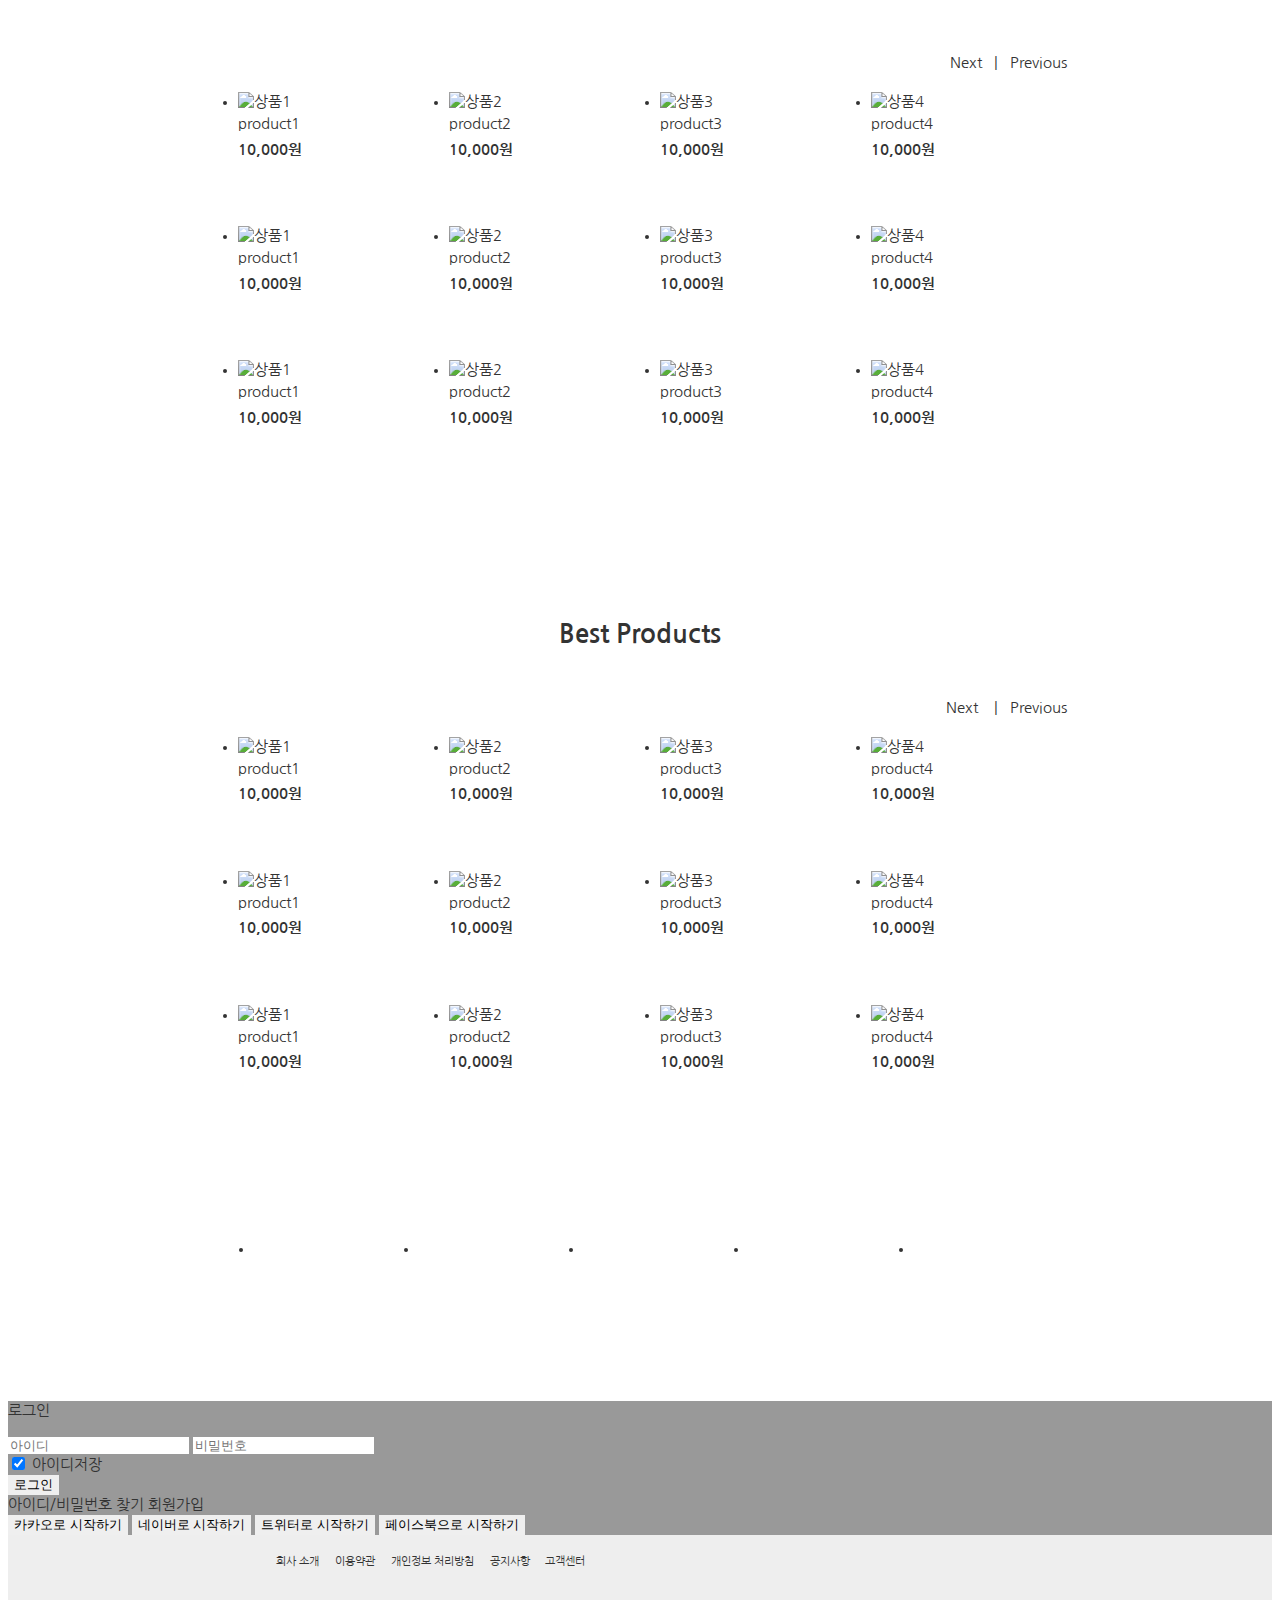
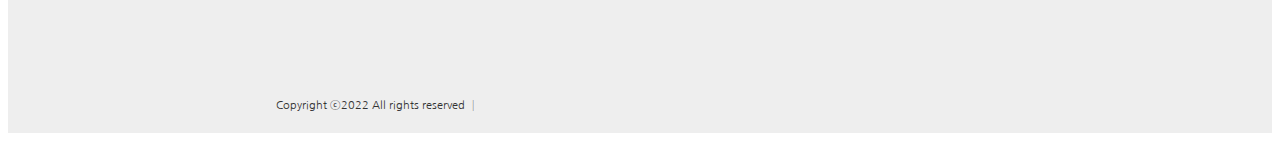
==== commit 030a42dd: "[22.05.17] 버튼 타입 추가, 메인페이지 로그인 부분 작성" ====
--- a/index.html
+++ b/index.html
@@ -387,15 +387,37 @@
         </div>
         <!-- //section content container -->
 
-        <section class="login-popup-container">
-            <div>
-                <div></div>
-                <div></div>
-                <div></div>
-                <div></div>
+
+        <!-- section login popUp container -->
+        <section id="login-popup-container">
+            <div class="login-popup-box">
+                <div>
+                    <p>로그인</p>
+                </div>
+                <form class="idpw-input">
+                    <input type="id" name="memId" placeholder="아이디">
+                    <input type="password" name="memPassword" placeholder="비밀번호">
+                </form>
+                <div class="login-id-remember">
+                    <input type="checkbox" checked name="id-remember">
+                    <span>아이디저장</span>
+                </div>
+                <div class="login-sumit-btn">
+                    <button type="submit">로그인</button>
+                </div>
+                <div class="mem-search-join">
+                    <a href="#">아이디/비밀번호 찾기</a>
+                    <a href="#">회원가입</a>
+                </div>
+                <div class="sns-join">
+                    <button>카카오로 시작하기</button>
+                    <button>네이버로 시작하기</button>
+                    <button>트위터로 시작하기</button>
+                    <button>페이스북으로 시작하기</button>
+                </div>
             </div>
         </section>
-
+        <!-- //section login popUp container -->
         
 
         <!-- footer -->
--- a/main.css
+++ b/main.css
@@ -887,20 +887,22 @@
 
 .pd-reviews .review-header {
     display: flex;
-    text-align: center;
+    margin-bottom: 1rem;
+    align-items: center;
+    line-height: 1em;
 }
 
 .pd-reviews .review-header h2 {
-    padding: 0;
-    margin-right: 10px;
+    margin-right: 5px;
+    font-weight: 700;
+    font-size: 1.1em;
 }
 
 /* 리뷰 개수 */
 .pd-reviews .review-header .review-total-num {
     color: #00B261;
-    padding: 0;
     font-weight: 900;
-    font-size: 1.2em;
+    font-size: 1.3em;
 }
 
 /* 리뷰 정렬 필터 부분 */
@@ -982,49 +984,75 @@
 /* ==================== detail_page style fin 🟨 ========================= */
 
 /* ==================== basket_page style✅ ========================= */
-#basket-container {
+#basket-list-container {
     width: 70%;
     margin: 5vh auto;
     font-size: 0.9rem;
 }
 
-#basket-container .basket-list {
+#basket-list-container .basket-list {
     width: 100%;
     margin: 0 auto;
 }
 
 /* 장바구니 전체 선택/삭제 스타일 */
-#basket-container .basket-list-title {
+#basket-list-container .basket-list-title {
     display: flex;
     border-bottom: 1.3px solid #ddd;
-    font-weight: 700;
     justify-content: space-between;
-}
-
-#basket-container .basket-list-title ul {
-    display: flex;
-}
-
-#basket-container .basket-list-title li {
+    padding-bottom: 0.5em;
+}
+
+#basket-list-container .basket-list-title ul {
+    display: flex;
+    align-items: center;
+    
+}
+
+#basket-list-container .basket-list-title .basket-select-all li {
     cursor: pointer;
-}
-
-#basket-container .basket-list-title li::before {
-    border-left: #002917 solid
+    line-height: 1em;
+}
+
+
+#basket-list-container .basket-list-title .basket-select-all li:first-child {
+    padding-right: 5px;
+}
+
+#basket-list-container .basket-list-title .basket-select-all li input {
+    background: #000;
+}
+
+/* 전체삭제/선택삭제 스타일 */
+#basket-list-container .basket-list-title .basket-delete li > button {
+    cursor: pointer;
+    border: #ddd 1px solid;
+    border-radius: 5px;
+    background: #fff;
+    padding: 0.6em 1em;
+    line-height: 1em;
+}
+
+#basket-list-container .basket-list-title .basket-delete li > button:hover {
+    color: #FFA500;
+}
+
+#basket-list-container .basket-list-title .basket-delete li:nth-child(2) {
+    cursor: default;
 }
 
 /* 상품 부분 너비 */
-/* #basket-container .basket-list .basket-list-title th:nth-child(2) {
+/* #basket-list-container .basket-list .basket-list-title th:nth-child(2) {
     width: 250px;
 } */
 
 /* 장바구니 상품 목록 하단 테두리 스타일 */
-#basket-container .basket-list .basket-list-pd .basket-pd-info {
+#basket-list-container .basket-list .basket-list-pd .basket-pd-info {
     border-bottom: 1px solid #ddd;
 }
 
 /* 장바구니 상품 목록 스타일 */
-#basket-container .basket-list .basket-list-pd .basket-pd-info td {
+#basket-list-container .basket-list .basket-list-pd .basket-pd-info td {
     padding: 1rem 0;
     vertical-align: middle;
     text-align: center;
@@ -1032,40 +1060,137 @@
 }
 
 /* 상품 이름/옵션 부분 스타일 */
-#basket-container .basket-list .basket-list-pd .basket-pd-info td:nth-child(3) {
+#basket-list-container .basket-list .basket-list-pd .basket-pd-info td:nth-child(3) {
     text-align: left !important;
     padding-left: 20px;
 }
 
 /* 옵션 텍스트 스타일 */
-#basket-container .basket-list .basket-list-pd .basket-pd-info td:nth-child(3) > p:nth-child(2) {
+#basket-list-container .basket-list .basket-list-pd .basket-pd-info td:nth-child(3) > p:nth-child(2) {
     color: #555;
     font-size: 0.9em;
 }
 
+#basket-list-container .basket-list .basket-list-pd .basket-pd-info td:nth-child(4) {
+    font-weight: 700;
+}
+
 /* 상품 수량 스타일 */
-#basket-container .basket-list .basket-list-pd .basket-pd-info td input {
+
+#basket-list-container .basket-list .basket-list-pd .basket-pd-info td input {
     width: 40px;
     border: 1px solid #ddd;
     text-align: center;
     padding: 3px 0;
-}
-
-#basket-container .basket-list .basket-list-pd .basket-pd-info td button {
     font-size: 0.8em;
+    line-height: 1em;
+}
+
+#basket-list-container .basket-list .basket-list-pd .basket-pd-info td button {
+    font-size: 0.8em;
+    border: #ddd 1px solid;
+    padding: 3px 5px;
+    line-height: 1.1em;
+    cursor: pointer;
 }
 
 /* 상품 이미지 사이즈 */
-#basket-container .basket-list .basket-list-pd .basket-pd-info .basket-pd-img {
+#basket-list-container .basket-list .basket-list-pd .basket-pd-info .basket-pd-img {
     width: 50px;
 }
 
-#basket-container .basket-list .basket-list-pd .basket-pd-info .basket-pd-img img {
-    width: 100%;
-}
-
-#basket-container .basket-list .basket-list-pd .basket-pd-info i {
+#basket-list-container .basket-list .basket-list-pd .basket-pd-info .basket-pd-img img {
+    width: 100%;
+}
+
+#basket-list-container .basket-list .basket-list-pd .basket-pd-info i {
     cursor: pointer;
 }
 
-/* ==================== basket_page style fin 🟨 ========================= */+
+/* 상품 결제금액 합산 스타일 */
+#basket-total-container {
+    width: 70%;
+    margin: 0 auto 1rem;
+    position: relative;
+}
+
+/* 상품 결제금액 합산/주문버튼 부분 */
+#basket-total-container>div {
+    width: 300px;
+    line-height: 3rem;
+    border-left: 1px solid #ddd;
+    border-right: 1px solid #ddd;
+    border-radius: 5px;
+    float: right;
+    margin-bottom: 5rem;
+    padding: 0 20px;
+}
+
+#basket-total-container .basket-total-box {
+    width: 100%;
+    margin-bottom: 1rem;
+}
+
+#basket-total-container .basket-total-box .basket-total tr {
+    font-size: 0.8rem;
+}
+
+#basket-total-container .basket-total-box .basket-total tr th {
+    width: 40%;
+    text-align: start;
+}
+
+#basket-total-container .basket-total-box .basket-total tr td {
+    text-align: end;
+}
+
+/* 금액(숫자)부분 스타일 */
+#basket-total-container .basket-total-box .basket-total tr td > span:first-child {
+    font-weight: 900;
+    font-size: 1rem;
+}
+
+/* 결제예정금액 부분 스타일 */
+#basket-total-container .basket-total-box .basket-total .bk-total {
+    border-top: #ddd 1px solid;
+}
+
+/* 결제예정금액 숫자부분 스타일 */
+#basket-total-container .basket-total-box .basket-total .bk-total > td > span:first-child {
+    color: #F064B1;
+    font-size: 1.1rem;
+}
+
+/* 전체/선택주문 스타일 */
+#basket-total-container div .bk-btn-box {
+    text-align: center;
+}
+
+#basket-total-container div .bk-btn-box .bk-btn {
+    width: 100%;
+    font-size: 1.2rem;
+    background: #FFA500;
+    border-radius: 6px;
+    line-height: 2.5em;
+    color: #fff;
+    margin-bottom: 0.5rem;
+    cursor: pointer;
+}
+
+/* 선택주문 스타일 */
+#basket-total-container div .bk-btn-box .bk-btn:last-child {
+    border: #FFA500 2px solid;
+    background: #fff;
+    color: #FFA500; 
+}
+
+/* ==================== basket_page style fin 🟨 ========================= */
+
+
+
+/* ==================== main_page login style ✅ ========================= */
+#login-popup-container {
+    background: RGBA(0,0,0,0.4);
+}
+/* ==================== main_page login style fin 🟨 ========================= */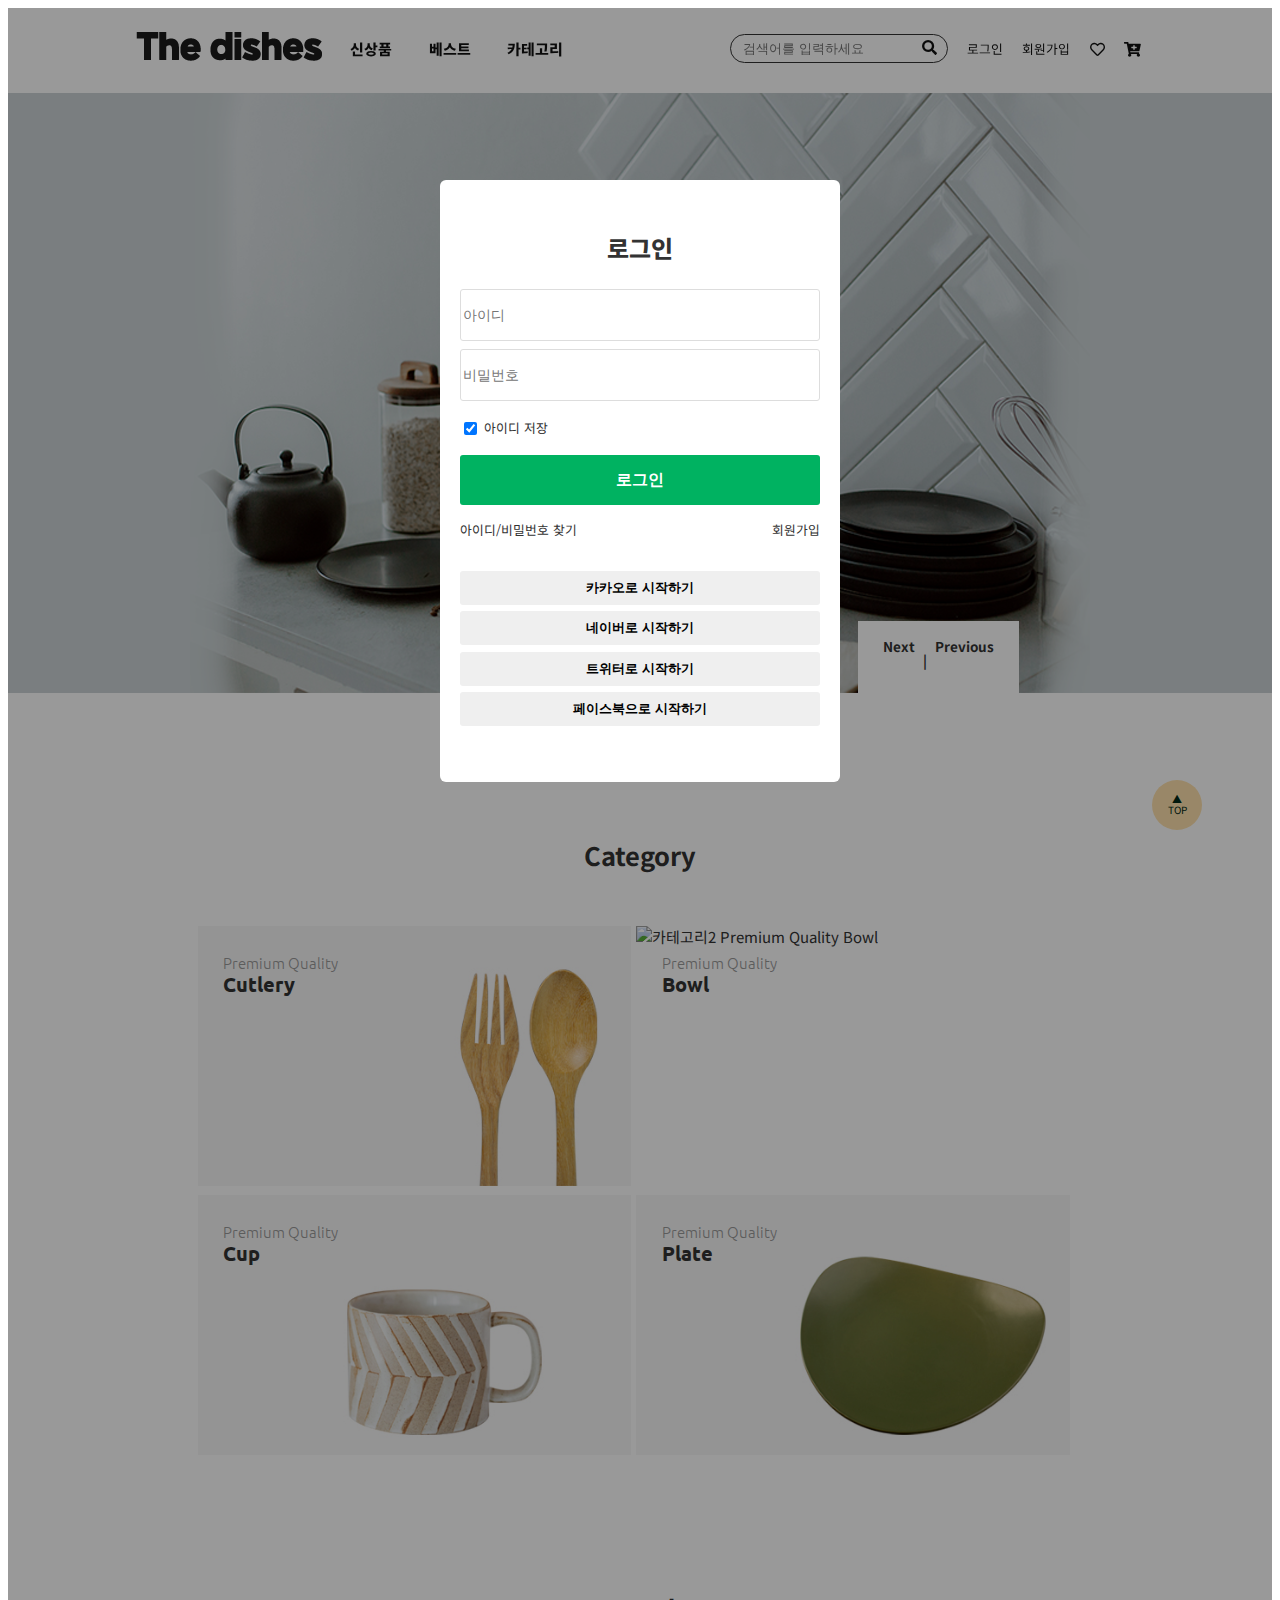
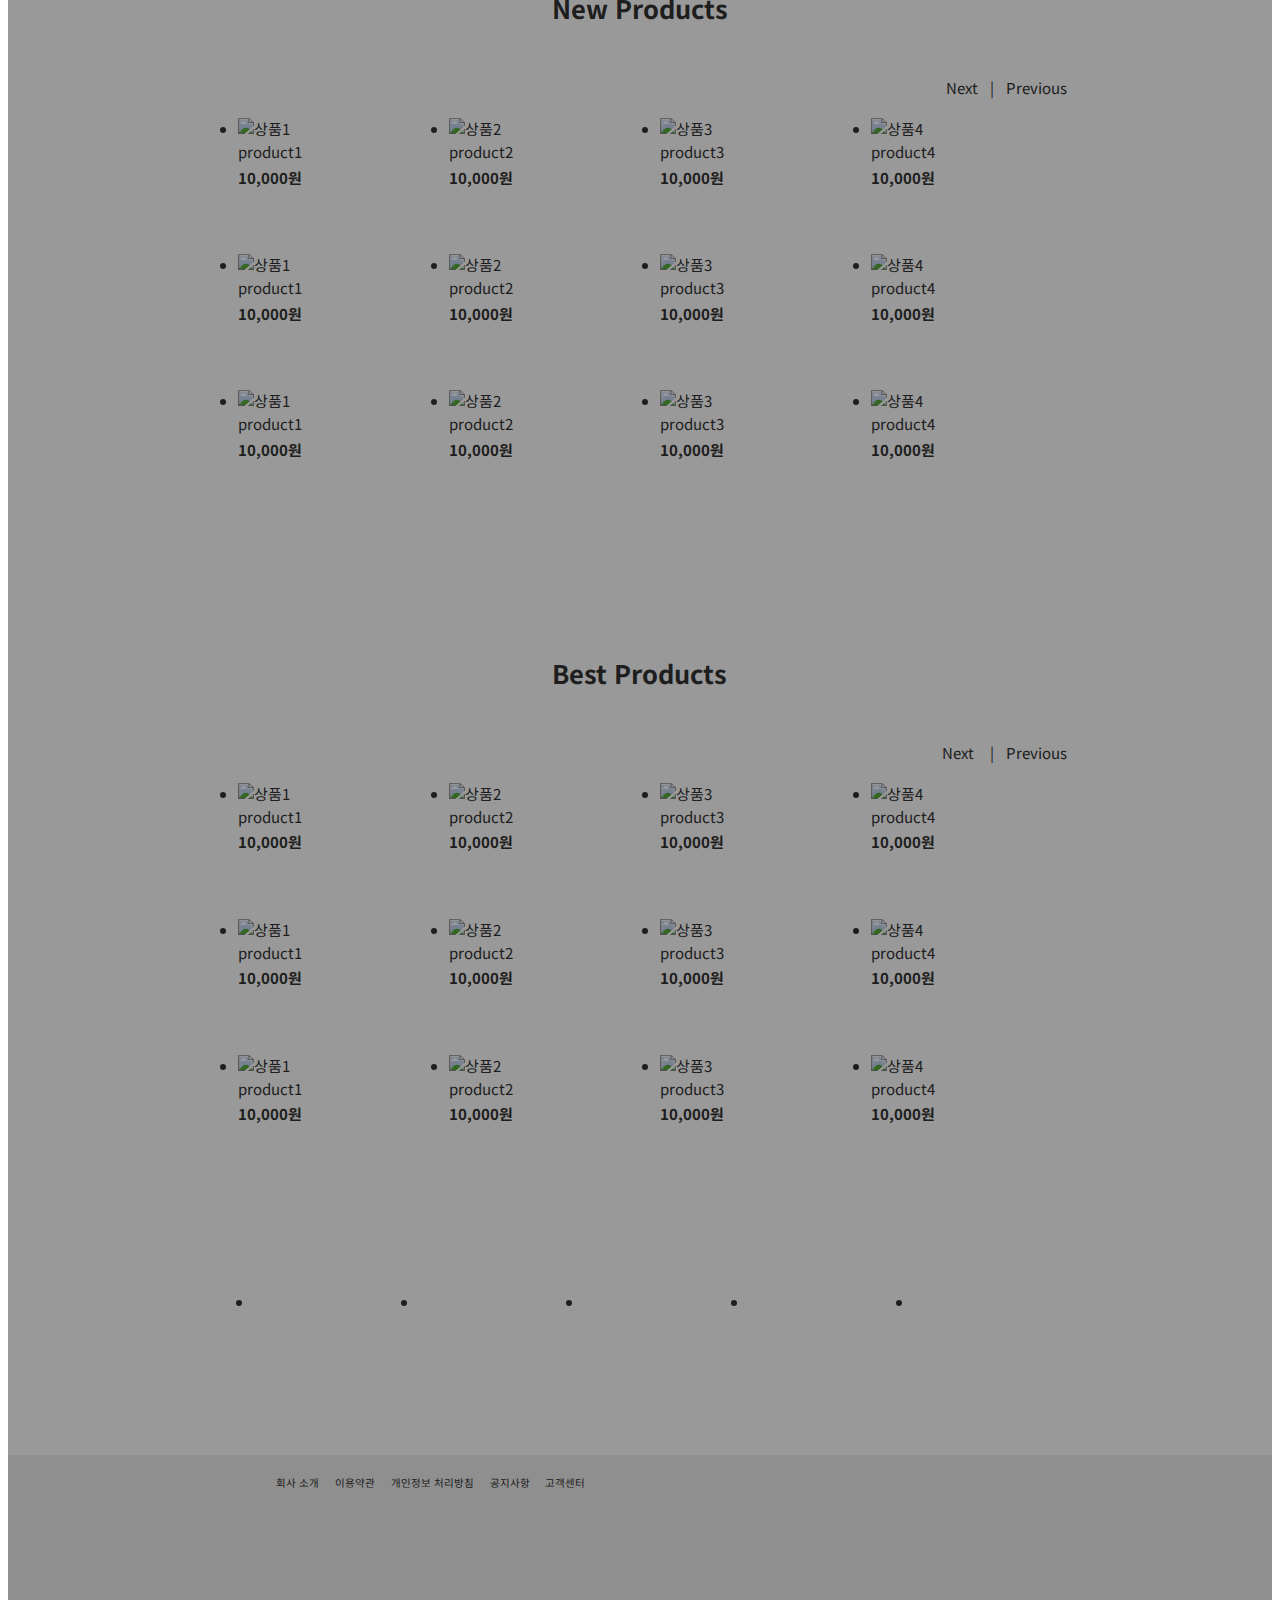
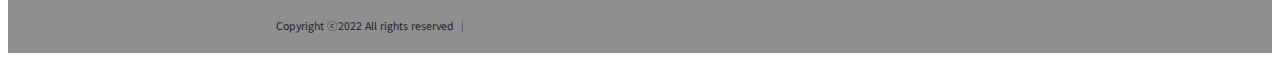
==== commit 0d920c8a: "[22.05.24] 로그인 팝업 페이지 작성" ====
--- a/index.html
+++ b/index.html
@@ -389,36 +389,38 @@
 
 
         <!-- section login popUp container -->
-        <section id="login-popup-container">
+        <section id="login-popup-container" class="hide__">
             <div class="login-popup-box">
-                <div>
-                    <p>로그인</p>
-                </div>
-                <form class="idpw-input">
-                    <input type="id" name="memId" placeholder="아이디">
-                    <input type="password" name="memPassword" placeholder="비밀번호">
-                </form>
-                <div class="login-id-remember">
-                    <input type="checkbox" checked name="id-remember">
-                    <span>아이디저장</span>
-                </div>
-                <div class="login-sumit-btn">
-                    <button type="submit">로그인</button>
-                </div>
-                <div class="mem-search-join">
-                    <a href="#">아이디/비밀번호 찾기</a>
-                    <a href="#">회원가입</a>
-                </div>
-                <div class="sns-join">
-                    <button>카카오로 시작하기</button>
-                    <button>네이버로 시작하기</button>
-                    <button>트위터로 시작하기</button>
-                    <button>페이스북으로 시작하기</button>
+                <div class="login-join-box">
+                    <div class="login-text">
+                        <p>로그인</p>
+                    </div>
+                    <form class="idpw-input">
+                        <input type="id" name="memId" placeholder="아이디">
+                        <input type="password" name="memPassword" placeholder="비밀번호">
+                    </form>
+                    <div class="login-id-remember">
+                        <input type="checkbox" checked name="id-remember">
+                        <p>아이디 저장</p>
+                    </div>
+                    <div class="login-sumit-btn">
+                        <button type="submit">로그인</button>
+                    </div>
+                    <div class="mem-search-join">
+                        <a href="#">아이디/비밀번호 찾기</a>
+                        <a href="#">회원가입</a>
+                    </div>
+                    <div class="sns-join">
+                        <button>카카오로 시작하기</button>
+                        <button>네이버로 시작하기</button>
+                        <button>트위터로 시작하기</button>
+                        <button>페이스북으로 시작하기</button>
+                    </div>
                 </div>
             </div>
         </section>
         <!-- //section login popUp container -->
-        
+
 
         <!-- footer -->
         <footer>
--- a/main.css
+++ b/main.css
@@ -1,6 +1,6 @@
 /* 웹 폰트 로딩 */
 @import url('https://fonts.googleapis.com/css2?family=Lato:ital,wght@0,100;0,300;0,400;0,700;0,900;1,400;1,700;1,900&family=Nanum+Gothic:wght@400;700;800&family=Noto+Sans+KR:wght@100;300;400;500;700;900&family=Ubuntu:ital,wght@0,300;0,400;0,500;0,700;1,300;1,400;1,500;1,700&display=swap');
-
+@import url('https://cdn.rawgit.com/moonspam/NanumSquare/master/nanumsquare.css');
 /* reset */
 a {
     color: inherit;
@@ -21,8 +21,9 @@
 }
 
 .wrap {
+    position: relative;
     font-size: 15px;
-    font-family: 'Nanum Gothic', 'Noto Sans KR', 'Lato', sans-serif;
+    font-family: 'NanumSquare', 'Noto Sans KR', 'Lato', sans-serif;
 
     /* 색상표 */
     color:#00B261
@@ -477,7 +478,7 @@
     position: fixed;
     left: 90%;
     bottom: 60px;
-    z-index: 50;
+    z-index: 10;
     width: 50px;
     height: 50px;
     /* margin-left: 700px; */
@@ -1190,7 +1191,114 @@
 
 
 /* ==================== main_page login style ✅ ========================= */
+/* .wrap {
+    position: relative;
+    위에 추가함
+} */
+/* 로그인 팝업 배경 설정 */
 #login-popup-container {
     background: RGBA(0,0,0,0.4);
+    position: absolute;
+    top: 0;
+    bottom: 0;
+    left: 0;
+    right: 0;
+    z-index: 15;
+}
+
+/* 로그인 팝업 창 스타일 */
+#login-popup-container .login-popup-box {
+    background: #fff;
+    width: 400px;
+    /* height: 500px; */
+    position: fixed;
+    /* fixed 컨테이너 가운데로 정렬 */
+    margin: 0 auto;
+    left: 0;
+    right: 0;
+    top: 20%;
+    border-radius: 6px;
+}
+
+/* 로그인 팝업 창 컨텐츠 스타일 */
+#login-popup-container .login-popup-box .login-join-box {
+    width: 90%;
+    margin: 50px auto;
+}
+
+#login-popup-container .login-popup-box .login-join-box .login-text {
+    margin-bottom: 1rem;
+}
+
+/* 상단 로그인 글자 스타일 */
+#login-popup-container .login-popup-box .login-join-box .login-text p {
+    font-size: 1.5rem;
+    font-weight: 800;
+    text-align: center;
+    cursor: default;
+}
+
+/* 아이디/비밀번호 입력칸 스타일 */
+#login-popup-container .login-popup-box .login-join-box form.idpw-input input{
+    font-size: 0.9rem;
+    font-weight: 500;
+    border: #ddd 1px solid;
+    line-height: 3rem;
+    border-radius: 3px;
+    margin-bottom: 0.5rem;
+    width: 100%;
+    box-sizing: border-box;
+}
+
+/* 아이디 저장 스타일 */
+#login-popup-container .login-popup-box .login-join-box .login-id-remember {
+    font-size: 0.8rem;
+    line-height: 1em;
+    display: flex;
+    align-items: center;
+    margin-bottom: 0.5rem;
+}
+
+#login-popup-container .login-popup-box .login-join-box .login-id-remember input {
+    margin-right: 0.5em;
+}
+#login-popup-container .login-popup-box .login-join-box .login-id-remember p {
+    cursor: pointer;
+}
+
+/* 로그인 버튼 스타일 */
+#login-popup-container .login-popup-box .login-join-box .login-sumit-btn {
+    margin-bottom: 0.5rem;
+}
+#login-popup-container .login-popup-box .login-join-box button {
+    width: 100%;
+    line-height: 2rem;
+    border-radius: 3px;
+    font-size: 0.8rem;
+    font-weight: 700;
+    cursor: pointer;
+    margin-bottom: 0.4rem;
+}
+
+#login-popup-container .login-popup-box .login-join-box .login-sumit-btn button {
+    /* width: 100%; */
+    /* border-radius: 3px; */
+    /* font-weight: 700; */
+    line-height: 3rem;
+    font-size: 1rem;
+    background: #00B261;
+    color: #fff;
+    cursor: pointer;
+}
+
+/* 아이디/비번찾기, 회원가입 버튼 스타일 */
+#login-popup-container .login-popup-box .login-join-box .mem-search-join {
+    margin-bottom: 2rem;
+    display: flex;
+    justify-content: space-between;
+}
+
+#login-popup-container .login-popup-box .login-join-box .mem-search-join a {
+    font-size: 0.8rem;
 }
 /* ==================== main_page login style fin 🟨 ========================= */